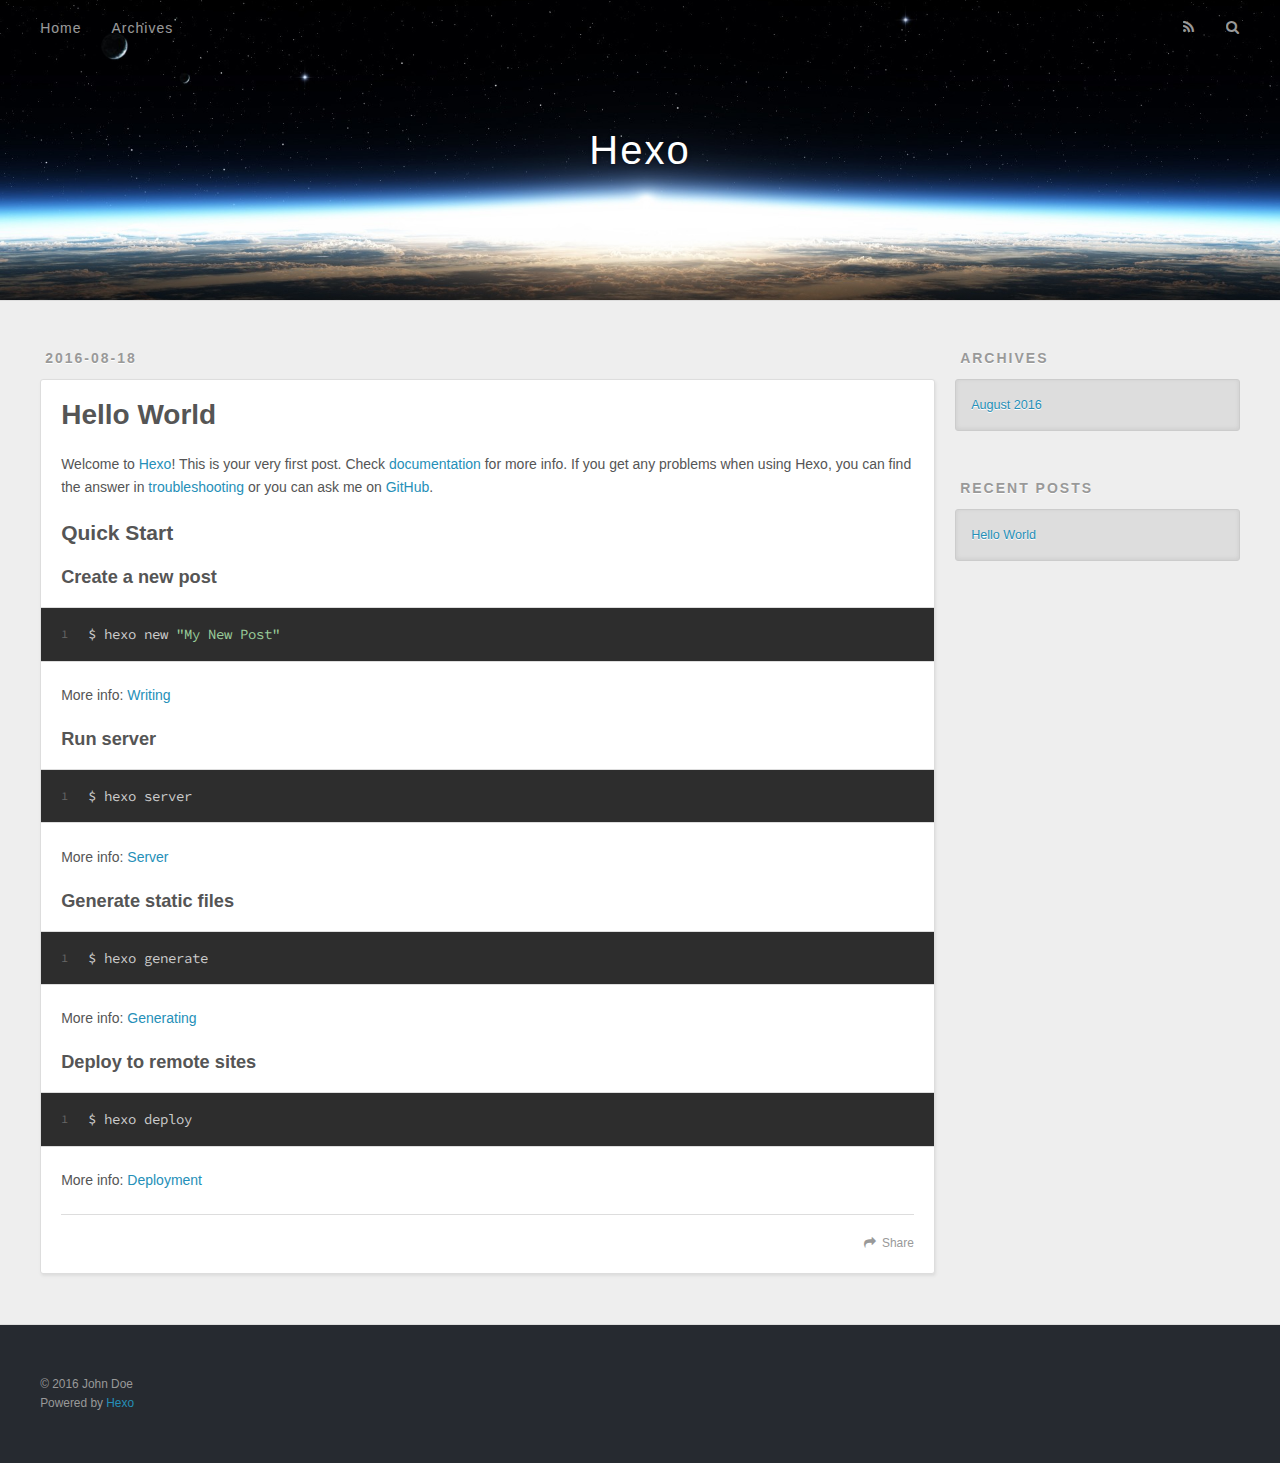
==== index.html @ 8046e8fe "Site updated: 2016-08-18 17:22:04" ====
<!DOCTYPE html>
<html>
<head>
  <meta charset="utf-8">
  
  <title>Hexo</title>
  <meta name="viewport" content="width=device-width, initial-scale=1, maximum-scale=1">
  <meta property="og:type" content="website">
<meta property="og:title" content="Hexo">
<meta property="og:url" content="http://yoursite.com/index.html">
<meta property="og:site_name" content="Hexo">
<meta name="twitter:card" content="summary">
<meta name="twitter:title" content="Hexo">
  
    <link rel="alternate" href="/atom.xml" title="Hexo" type="application/atom+xml">
  
  
    <link rel="icon" href="/favicon.png">
  
  
    <link href="//fonts.googleapis.com/css?family=Source+Code+Pro" rel="stylesheet" type="text/css">
  
  <link rel="stylesheet" href="/css/style.css">
  

</head>

<body>
  <div id="container">
    <div id="wrap">
      <header id="header">
  <div id="banner"></div>
  <div id="header-outer" class="outer">
    <div id="header-title" class="inner">
      <h1 id="logo-wrap">
        <a href="/" id="logo">Hexo</a>
      </h1>
      
    </div>
    <div id="header-inner" class="inner">
      <nav id="main-nav">
        <a id="main-nav-toggle" class="nav-icon"></a>
        
          <a class="main-nav-link" href="/">Home</a>
        
          <a class="main-nav-link" href="/archives">Archives</a>
        
      </nav>
      <nav id="sub-nav">
        
          <a id="nav-rss-link" class="nav-icon" href="/atom.xml" title="RSS Feed"></a>
        
        <a id="nav-search-btn" class="nav-icon" title="Search"></a>
      </nav>
      <div id="search-form-wrap">
        <form action="//google.com/search" method="get" accept-charset="UTF-8" class="search-form"><input type="search" name="q" results="0" class="search-form-input" placeholder="Search"><button type="submit" class="search-form-submit">&#xF002;</button><input type="hidden" name="sitesearch" value="http://yoursite.com"></form>
      </div>
    </div>
  </div>
</header>
      <div class="outer">
        <section id="main">
  
    <article id="post-hello-world" class="article article-type-post" itemscope itemprop="blogPost">
  <div class="article-meta">
    <a href="/2016/08/18/hello-world/" class="article-date">
  <time datetime="2016-08-18T08:56:55.000Z" itemprop="datePublished">2016-08-18</time>
</a>
    
  </div>
  <div class="article-inner">
    
    
      <header class="article-header">
        
  
    <h1 itemprop="name">
      <a class="article-title" href="/2016/08/18/hello-world/">Hello World</a>
    </h1>
  

      </header>
    
    <div class="article-entry" itemprop="articleBody">
      
        <p>Welcome to <a href="https://hexo.io/" target="_blank" rel="external">Hexo</a>! This is your very first post. Check <a href="https://hexo.io/docs/" target="_blank" rel="external">documentation</a> for more info. If you get any problems when using Hexo, you can find the answer in <a href="https://hexo.io/docs/troubleshooting.html" target="_blank" rel="external">troubleshooting</a> or you can ask me on <a href="https://github.com/hexojs/hexo/issues" target="_blank" rel="external">GitHub</a>.</p>
<h2 id="Quick-Start"><a href="#Quick-Start" class="headerlink" title="Quick Start"></a>Quick Start</h2><h3 id="Create-a-new-post"><a href="#Create-a-new-post" class="headerlink" title="Create a new post"></a>Create a new post</h3><figure class="highlight bash"><table><tr><td class="gutter"><pre><div class="line">1</div></pre></td><td class="code"><pre><div class="line">$ hexo new <span class="string">"My New Post"</span></div></pre></td></tr></table></figure>
<p>More info: <a href="https://hexo.io/docs/writing.html" target="_blank" rel="external">Writing</a></p>
<h3 id="Run-server"><a href="#Run-server" class="headerlink" title="Run server"></a>Run server</h3><figure class="highlight bash"><table><tr><td class="gutter"><pre><div class="line">1</div></pre></td><td class="code"><pre><div class="line">$ hexo server</div></pre></td></tr></table></figure>
<p>More info: <a href="https://hexo.io/docs/server.html" target="_blank" rel="external">Server</a></p>
<h3 id="Generate-static-files"><a href="#Generate-static-files" class="headerlink" title="Generate static files"></a>Generate static files</h3><figure class="highlight bash"><table><tr><td class="gutter"><pre><div class="line">1</div></pre></td><td class="code"><pre><div class="line">$ hexo generate</div></pre></td></tr></table></figure>
<p>More info: <a href="https://hexo.io/docs/generating.html" target="_blank" rel="external">Generating</a></p>
<h3 id="Deploy-to-remote-sites"><a href="#Deploy-to-remote-sites" class="headerlink" title="Deploy to remote sites"></a>Deploy to remote sites</h3><figure class="highlight bash"><table><tr><td class="gutter"><pre><div class="line">1</div></pre></td><td class="code"><pre><div class="line">$ hexo deploy</div></pre></td></tr></table></figure>
<p>More info: <a href="https://hexo.io/docs/deployment.html" target="_blank" rel="external">Deployment</a></p>

      
    </div>
    <footer class="article-footer">
      <a data-url="http://yoursite.com/2016/08/18/hello-world/" data-id="cis04bn5j0000hdsz0zot5kqg" class="article-share-link">Share</a>
      
      
    </footer>
  </div>
  
</article>


  

</section>
        
          <aside id="sidebar">
  
    

  
    

  
    
  
    
  <div class="widget-wrap">
    <h3 class="widget-title">Archives</h3>
    <div class="widget">
      <ul class="archive-list"><li class="archive-list-item"><a class="archive-list-link" href="/archives/2016/08/">August 2016</a></li></ul>
    </div>
  </div>


  
    
  <div class="widget-wrap">
    <h3 class="widget-title">Recent Posts</h3>
    <div class="widget">
      <ul>
        
          <li>
            <a href="/2016/08/18/hello-world/">Hello World</a>
          </li>
        
      </ul>
    </div>
  </div>

  
</aside>
        
      </div>
      <footer id="footer">
  
  <div class="outer">
    <div id="footer-info" class="inner">
      &copy; 2016 John Doe<br>
      Powered by <a href="http://hexo.io/" target="_blank">Hexo</a>
    </div>
  </div>
</footer>
    </div>
    <nav id="mobile-nav">
  
    <a href="/" class="mobile-nav-link">Home</a>
  
    <a href="/archives" class="mobile-nav-link">Archives</a>
  
</nav>
    

<script src="//ajax.googleapis.com/ajax/libs/jquery/2.0.3/jquery.min.js"></script>


  <link rel="stylesheet" href="/fancybox/jquery.fancybox.css">
  <script src="/fancybox/jquery.fancybox.pack.js"></script>


<script src="/js/script.js"></script>

  </div>
</body>
</html>
---- css/style.css ----
body {
  width: 100%;
}
body:before,
body:after {
  content: "";
  display: table;
}
body:after {
  clear: both;
}
html,
body,
div,
span,
applet,
object,
iframe,
h1,
h2,
h3,
h4,
h5,
h6,
p,
blockquote,
pre,
a,
abbr,
acronym,
address,
big,
cite,
code,
del,
dfn,
em,
img,
ins,
kbd,
q,
s,
samp,
small,
strike,
strong,
sub,
sup,
tt,
var,
dl,
dt,
dd,
ol,
ul,
li,
fieldset,
form,
label,
legend,
table,
caption,
tbody,
tfoot,
thead,
tr,
th,
td {
  margin: 0;
  padding: 0;
  border: 0;
  outline: 0;
  font-weight: inherit;
  font-style: inherit;
  font-family: inherit;
  font-size: 100%;
  vertical-align: baseline;
}
body {
  line-height: 1;
  color: #000;
  background: #fff;
}
ol,
ul {
  list-style: none;
}
table {
  border-collapse: separate;
  border-spacing: 0;
  vertical-align: middle;
}
caption,
th,
td {
  text-align: left;
  font-weight: normal;
  vertical-align: middle;
}
a img {
  border: none;
}
input,
button {
  margin: 0;
  padding: 0;
}
input::-moz-focus-inner,
button::-moz-focus-inner {
  border: 0;
  padding: 0;
}
@font-face {
  font-family: FontAwesome;
  font-style: normal;
  font-weight: normal;
  src: url("fonts/fontawesome-webfont.eot?v=#4.0.3");
  src: url("fonts/fontawesome-webfont.eot?#iefix&v=#4.0.3") format("embedded-opentype"), url("fonts/fontawesome-webfont.woff?v=#4.0.3") format("woff"), url("fonts/fontawesome-webfont.ttf?v=#4.0.3") format("truetype"), url("fonts/fontawesome-webfont.svg#fontawesomeregular?v=#4.0.3") format("svg");
}
html,
body,
#container {
  height: 100%;
}
body {
  background: #eee;
  font: 14px "Helvetica Neue", Helvetica, Arial, sans-serif;
  -webkit-text-size-adjust: 100%;
}
.outer {
  max-width: 1220px;
  margin: 0 auto;
  padding: 0 20px;
}
.outer:before,
.outer:after {
  content: "";
  display: table;
}
.outer:after {
  clear: both;
}
.inner {
  display: inline;
  float: left;
  width: 98.33333333333333%;
  margin: 0 0.833333333333333%;
}
.left,
.alignleft {
  float: left;
}
.right,
.alignright {
  float: right;
}
.clear {
  clear: both;
}
#container {
  position: relative;
}
.mobile-nav-on {
  overflow: hidden;
}
#wrap {
  height: 100%;
  width: 100%;
  position: absolute;
  top: 0;
  left: 0;
  -webkit-transition: 0.2s ease-out;
  -moz-transition: 0.2s ease-out;
  -ms-transition: 0.2s ease-out;
  transition: 0.2s ease-out;
  z-index: 1;
  background: #eee;
}
.mobile-nav-on #wrap {
  left: 280px;
}
@media screen and (min-width: 768px) {
  #main {
    display: inline;
    float: left;
    width: 73.33333333333333%;
    margin: 0 0.833333333333333%;
  }
}
.article-date,
.article-category-link,
.archive-year,
.widget-title {
  text-decoration: none;
  text-transform: uppercase;
  letter-spacing: 2px;
  color: #999;
  margin-bottom: 1em;
  margin-left: 5px;
  line-height: 1em;
  text-shadow: 0 1px #fff;
  font-weight: bold;
}
.article-inner,
.archive-article-inner {
  background: #fff;
  -webkit-box-shadow: 1px 2px 3px #ddd;
  box-shadow: 1px 2px 3px #ddd;
  border: 1px solid #ddd;
  border-radius: 3px;
}
.article-entry h1,
.widget h1 {
  font-size: 2em;
}
.article-entry h2,
.widget h2 {
  font-size: 1.5em;
}
.article-entry h3,
.widget h3 {
  font-size: 1.3em;
}
.article-entry h4,
.widget h4 {
  font-size: 1.2em;
}
.article-entry h5,
.widget h5 {
  font-size: 1em;
}
.article-entry h6,
.widget h6 {
  font-size: 1em;
  color: #999;
}
.article-entry hr,
.widget hr {
  border: 1px dashed #ddd;
}
.article-entry strong,
.widget strong {
  font-weight: bold;
}
.article-entry em,
.widget em,
.article-entry cite,
.widget cite {
  font-style: italic;
}
.article-entry sup,
.widget sup,
.article-entry sub,
.widget sub {
  font-size: 0.75em;
  line-height: 0;
  position: relative;
  vertical-align: baseline;
}
.article-entry sup,
.widget sup {
  top: -0.5em;
}
.article-entry sub,
.widget sub {
  bottom: -0.2em;
}
.article-entry small,
.widget small {
  font-size: 0.85em;
}
.article-entry acronym,
.widget acronym,
.article-entry abbr,
.widget abbr {
  border-bottom: 1px dotted;
}
.article-entry ul,
.widget ul,
.article-entry ol,
.widget ol,
.article-entry dl,
.widget dl {
  margin: 0 20px;
  line-height: 1.6em;
}
.article-entry ul ul,
.widget ul ul,
.article-entry ol ul,
.widget ol ul,
.article-entry ul ol,
.widget ul ol,
.article-entry ol ol,
.widget ol ol {
  margin-top: 0;
  margin-bottom: 0;
}
.article-entry ul,
.widget ul {
  list-style: disc;
}
.article-entry ol,
.widget ol {
  list-style: decimal;
}
.article-entry dt,
.widget dt {
  font-weight: bold;
}
#header {
  height: 300px;
  position: relative;
  border-bottom: 1px solid #ddd;
}
#header:before,
#header:after {
  content: "";
  position: absolute;
  left: 0;
  right: 0;
  height: 40px;
}
#header:before {
  top: 0;
  background: -webkit-linear-gradient(rgba(0,0,0,0.2), transparent);
  background: -moz-linear-gradient(rgba(0,0,0,0.2), transparent);
  background: -ms-linear-gradient(rgba(0,0,0,0.2), transparent);
  background: linear-gradient(rgba(0,0,0,0.2), transparent);
}
#header:after {
  bottom: 0;
  background: -webkit-linear-gradient(transparent, rgba(0,0,0,0.2));
  background: -moz-linear-gradient(transparent, rgba(0,0,0,0.2));
  background: -ms-linear-gradient(transparent, rgba(0,0,0,0.2));
  background: linear-gradient(transparent, rgba(0,0,0,0.2));
}
#header-outer {
  height: 100%;
  position: relative;
}
#header-inner {
  position: relative;
  overflow: hidden;
}
#banner {
  position: absolute;
  top: 0;
  left: 0;
  width: 100%;
  height: 100%;
  background: url("images/banner.jpg") center #000;
  -webkit-background-size: cover;
  -moz-background-size: cover;
  background-size: cover;
  z-index: -1;
}
#header-title {
  text-align: center;
  height: 40px;
  position: absolute;
  top: 50%;
  left: 0;
  margin-top: -20px;
}
#logo,
#subtitle {
  text-decoration: none;
  color: #fff;
  font-weight: 300;
  text-shadow: 0 1px 4px rgba(0,0,0,0.3);
}
#logo {
  font-size: 40px;
  line-height: 40px;
  letter-spacing: 2px;
}
#subtitle {
  font-size: 16px;
  line-height: 16px;
  letter-spacing: 1px;
}
#subtitle-wrap {
  margin-top: 16px;
}
#main-nav {
  float: left;
  margin-left: -15px;
}
.nav-icon,
.main-nav-link {
  float: left;
  color: #fff;
  opacity: 0.6;
  text-decoration: none;
  text-shadow: 0 1px rgba(0,0,0,0.2);
  -webkit-transition: opacity 0.2s;
  -moz-transition: opacity 0.2s;
  -ms-transition: opacity 0.2s;
  transition: opacity 0.2s;
  display: block;
  padding: 20px 15px;
}
.nav-icon:hover,
.main-nav-link:hover {
  opacity: 1;
}
.nav-icon {
  font-family: FontAwesome;
  text-align: center;
  font-size: 14px;
  width: 14px;
  height: 14px;
  padding: 20px 15px;
  position: relative;
  cursor: pointer;
}
.main-nav-link {
  font-weight: 300;
  letter-spacing: 1px;
}
@media screen and (max-width: 479px) {
  .main-nav-link {
    display: none;
  }
}
#main-nav-toggle {
  display: none;
}
#main-nav-toggle:before {
  content: "\f0c9";
}
@media screen and (max-width: 479px) {
  #main-nav-toggle {
    display: block;
  }
}
#sub-nav {
  float: right;
  margin-right: -15px;
}
#nav-rss-link:before {
  content: "\f09e";
}
#nav-search-btn:before {
  content: "\f002";
}
#search-form-wrap {
  position: absolute;
  top: 15px;
  width: 150px;
  height: 30px;
  right: -150px;
  opacity: 0;
  -webkit-transition: 0.2s ease-out;
  -moz-transition: 0.2s ease-out;
  -ms-transition: 0.2s ease-out;
  transition: 0.2s ease-out;
}
#search-form-wrap.on {
  opacity: 1;
  right: 0;
}
@media screen and (max-width: 479px) {
  #search-form-wrap {
    width: 100%;
    right: -100%;
  }
}
.search-form {
  position: absolute;
  top: 0;
  left: 0;
  right: 0;
  background: #fff;
  padding: 5px 15px;
  border-radius: 15px;
  -webkit-box-shadow: 0 0 10px rgba(0,0,0,0.3);
  box-shadow: 0 0 10px rgba(0,0,0,0.3);
}
.search-form-input {
  border: none;
  background: none;
  color: #555;
  width: 100%;
  font: 13px "Helvetica Neue", Helvetica, Arial, sans-serif;
  outline: none;
}
.search-form-input::-webkit-search-results-decoration,
.search-form-input::-webkit-search-cancel-button {
  -webkit-appearance: none;
}
.search-form-submit {
  position: absolute;
  top: 50%;
  right: 10px;
  margin-top: -7px;
  font: 13px FontAwesome;
  border: none;
  background: none;
  color: #bbb;
  cursor: pointer;
}
.search-form-submit:hover,
.search-form-submit:focus {
  color: #777;
}
.article {
  margin: 50px 0;
}
.article-inner {
  overflow: hidden;
}
.article-meta:before,
.article-meta:after {
  content: "";
  display: table;
}
.article-meta:after {
  clear: both;
}
.article-date {
  float: left;
}
.article-category {
  float: left;
  line-height: 1em;
  color: #ccc;
  text-shadow: 0 1px #fff;
  margin-left: 8px;
}
.article-category:before {
  content: "\2022";
}
.article-category-link {
  margin: 0 12px 1em;
}
.article-header {
  padding: 20px 20px 0;
}
.article-title {
  text-decoration: none;
  font-size: 2em;
  font-weight: bold;
  color: #555;
  line-height: 1.1em;
  -webkit-transition: color 0.2s;
  -moz-transition: color 0.2s;
  -ms-transition: color 0.2s;
  transition: color 0.2s;
}
a.article-title:hover {
  color: #258fb8;
}
.article-entry {
  color: #555;
  padding: 0 20px;
}
.article-entry:before,
.article-entry:after {
  content: "";
  display: table;
}
.article-entry:after {
  clear: both;
}
.article-entry p,
.article-entry table {
  line-height: 1.6em;
  margin: 1.6em 0;
}
.article-entry h1,
.article-entry h2,
.article-entry h3,
.article-entry h4,
.article-entry h5,
.article-entry h6 {
  font-weight: bold;
}
.article-entry h1,
.article-entry h2,
.article-entry h3,
.article-entry h4,
.article-entry h5,
.article-entry h6 {
  line-height: 1.1em;
  margin: 1.1em 0;
}
.article-entry a {
  color: #258fb8;
  text-decoration: none;
}
.article-entry a:hover {
  text-decoration: underline;
}
.article-entry ul,
.article-entry ol,
.article-entry dl {
  margin-top: 1.6em;
  margin-bottom: 1.6em;
}
.article-entry img,
.article-entry video {
  max-width: 100%;
  height: auto;
  display: block;
  margin: auto;
}
.article-entry iframe {
  border: none;
}
.article-entry table {
  width: 100%;
  border-collapse: collapse;
  border-spacing: 0;
}
.article-entry th {
  font-weight: bold;
  border-bottom: 3px solid #ddd;
  padding-bottom: 0.5em;
}
.article-entry td {
  border-bottom: 1px solid #ddd;
  padding: 10px 0;
}
.article-entry blockquote {
  font-family: Georgia, "Times New Roman", serif;
  font-size: 1.4em;
  margin: 1.6em 20px;
  text-align: center;
}
.article-entry blockquote footer {
  font-size: 14px;
  margin: 1.6em 0;
  font-family: "Helvetica Neue", Helvetica, Arial, sans-serif;
}
.article-entry blockquote footer cite:before {
  content: "—";
  padding: 0 0.5em;
}
.article-entry .pullquote {
  text-align: left;
  width: 45%;
  margin: 0;
}
.article-entry .pullquote.left {
  margin-left: 0.5em;
  margin-right: 1em;
}
.article-entry .pullquote.right {
  margin-right: 0.5em;
  margin-left: 1em;
}
.article-entry .caption {
  color: #999;
  display: block;
  font-size: 0.9em;
  margin-top: 0.5em;
  position: relative;
  text-align: center;
}
.article-entry .video-container {
  position: relative;
  padding-top: 56.25%;
  height: 0;
  overflow: hidden;
}
.article-entry .video-container iframe,
.article-entry .video-container object,
.article-entry .video-container embed {
  position: absolute;
  top: 0;
  left: 0;
  width: 100%;
  height: 100%;
  margin-top: 0;
}
.article-more-link a {
  display: inline-block;
  line-height: 1em;
  padding: 6px 15px;
  border-radius: 15px;
  background: #eee;
  color: #999;
  text-shadow: 0 1px #fff;
  text-decoration: none;
}
.article-more-link a:hover {
  background: #258fb8;
  color: #fff;
  text-decoration: none;
  text-shadow: 0 1px #1e7293;
}
.article-footer {
  font-size: 0.85em;
  line-height: 1.6em;
  border-top: 1px solid #ddd;
  padding-top: 1.6em;
  margin: 0 20px 20px;
}
.article-footer:before,
.article-footer:after {
  content: "";
  display: table;
}
.article-footer:after {
  clear: both;
}
.article-footer a {
  color: #999;
  text-decoration: none;
}
.article-footer a:hover {
  color: #555;
}
.article-tag-list-item {
  float: left;
  margin-right: 10px;
}
.article-tag-list-link:before {
  content: "#";
}
.article-comment-link {
  float: right;
}
.article-comment-link:before {
  content: "\f075";
  font-family: FontAwesome;
  padding-right: 8px;
}
.article-share-link {
  cursor: pointer;
  float: right;
  margin-left: 20px;
}
.article-share-link:before {
  content: "\f064";
  font-family: FontAwesome;
  padding-right: 6px;
}
#article-nav {
  position: relative;
}
#article-nav:before,
#article-nav:after {
  content: "";
  display: table;
}
#article-nav:after {
  clear: both;
}
@media screen and (min-width: 768px) {
  #article-nav {
    margin: 50px 0;
  }
  #article-nav:before {
    width: 8px;
    height: 8px;
    position: absolute;
    top: 50%;
    left: 50%;
    margin-top: -4px;
    margin-left: -4px;
    content: "";
    border-radius: 50%;
    background: #ddd;
    -webkit-box-shadow: 0 1px 2px #fff;
    box-shadow: 0 1px 2px #fff;
  }
}
.article-nav-link-wrap {
  text-decoration: none;
  text-shadow: 0 1px #fff;
  color: #999;
  -webkit-box-sizing: border-box;
  -moz-box-sizing: border-box;
  box-sizing: border-box;
  margin-top: 50px;
  text-align: center;
  display: block;
}
.article-nav-link-wrap:hover {
  color: #555;
}
@media screen and (min-width: 768px) {
  .article-nav-link-wrap {
    width: 50%;
    margin-top: 0;
  }
}
@media screen and (min-width: 768px) {
  #article-nav-newer {
    float: left;
    text-align: right;
    padding-right: 20px;
  }
}
@media screen and (min-width: 768px) {
  #article-nav-older {
    float: right;
    text-align: left;
    padding-left: 20px;
  }
}
.article-nav-caption {
  text-transform: uppercase;
  letter-spacing: 2px;
  color: #ddd;
  line-height: 1em;
  font-weight: bold;
}
#article-nav-newer .article-nav-caption {
  margin-right: -2px;
}
.article-nav-title {
  font-size: 0.85em;
  line-height: 1.6em;
  margin-top: 0.5em;
}
.article-share-box {
  position: absolute;
  display: none;
  background: #fff;
  -webkit-box-shadow: 1px 2px 10px rgba(0,0,0,0.2);
  box-shadow: 1px 2px 10px rgba(0,0,0,0.2);
  border-radius: 3px;
  margin-left: -145px;
  overflow: hidden;
  z-index: 1;
}
.article-share-box.on {
  display: block;
}
.article-share-input {
  width: 100%;
  background: none;
  -webkit-box-sizing: border-box;
  -moz-box-sizing: border-box;
  box-sizing: border-box;
  font: 14px "Helvetica Neue", Helvetica, Arial, sans-serif;
  padding: 0 15px;
  color: #555;
  outline: none;
  border: 1px solid #ddd;
  border-radius: 3px 3px 0 0;
  height: 36px;
  line-height: 36px;
}
.article-share-links {
  background: #eee;
}
.article-share-links:before,
.article-share-links:after {
  content: "";
  display: table;
}
.article-share-links:after {
  clear: both;
}
.article-share-twitter,
.article-share-facebook,
.article-share-pinterest,
.article-share-google {
  width: 50px;
  height: 36px;
  display: block;
  float: left;
  position: relative;
  color: #999;
  text-shadow: 0 1px #fff;
}
.article-share-twitter:before,
.article-share-facebook:before,
.article-share-pinterest:before,
.article-share-google:before {
  font-size: 20px;
  font-family: FontAwesome;
  width: 20px;
  height: 20px;
  position: absolute;
  top: 50%;
  left: 50%;
  margin-top: -10px;
  margin-left: -10px;
  text-align: center;
}
.article-share-twitter:hover,
.article-share-facebook:hover,
.article-share-pinterest:hover,
.article-share-google:hover {
  color: #fff;
}
.article-share-twitter:before {
  content: "\f099";
}
.article-share-twitter:hover {
  background: #00aced;
  text-shadow: 0 1px #008abe;
}
.article-share-facebook:before {
  content: "\f09a";
}
.article-share-facebook:hover {
  background: #3b5998;
  text-shadow: 0 1px #2f477a;
}
.article-share-pinterest:before {
  content: "\f0d2";
}
.article-share-pinterest:hover {
  background: #cb2027;
  text-shadow: 0 1px #a21a1f;
}
.article-share-google:before {
  content: "\f0d5";
}
.article-share-google:hover {
  background: #dd4b39;
  text-shadow: 0 1px #be3221;
}
.article-gallery {
  background: #000;
  position: relative;
}
.article-gallery-photos {
  position: relative;
  overflow: hidden;
}
.article-gallery-img {
  display: none;
  max-width: 100%;
}
.article-gallery-img:first-child {
  display: block;
}
.article-gallery-img.loaded {
  position: absolute;
  display: block;
}
.article-gallery-img img {
  display: block;
  max-width: 100%;
  margin: 0 auto;
}
#comments {
  background: #fff;
  -webkit-box-shadow: 1px 2px 3px #ddd;
  box-shadow: 1px 2px 3px #ddd;
  padding: 20px;
  border: 1px solid #ddd;
  border-radius: 3px;
  margin: 50px 0;
}
#comments a {
  color: #258fb8;
}
.archives-wrap {
  margin: 50px 0;
}
.archives:before,
.archives:after {
  content: "";
  display: table;
}
.archives:after {
  clear: both;
}
.archive-year-wrap {
  margin-bottom: 1em;
}
.archives {
  -webkit-column-gap: 10px;
  -moz-column-gap: 10px;
  column-gap: 10px;
}
@media screen and (min-width: 480px) and (max-width: 767px) {
  .archives {
    -webkit-column-count: 2;
    -moz-column-count: 2;
    column-count: 2;
  }
}
@media screen and (min-width: 768px) {
  .archives {
    -webkit-column-count: 3;
    -moz-column-count: 3;
    column-count: 3;
  }
}
.archive-article {
  -webkit-column-break-inside: avoid;
  page-break-inside: avoid;
  overflow: hidden;
  break-inside: avoid-column;
}
.archive-article-inner {
  padding: 10px;
  margin-bottom: 15px;
}
.archive-article-title {
  text-decoration: none;
  font-weight: bold;
  color: #555;
  -webkit-transition: color 0.2s;
  -moz-transition: color 0.2s;
  -ms-transition: color 0.2s;
  transition: color 0.2s;
  line-height: 1.6em;
}
.archive-article-title:hover {
  color: #258fb8;
}
.archive-article-footer {
  margin-top: 1em;
}
.archive-article-date {
  color: #999;
  text-decoration: none;
  font-size: 0.85em;
  line-height: 1em;
  margin-bottom: 0.5em;
  display: block;
}
#page-nav {
  margin: 50px auto;
  background: #fff;
  -webkit-box-shadow: 1px 2px 3px #ddd;
  box-shadow: 1px 2px 3px #ddd;
  border: 1px solid #ddd;
  border-radius: 3px;
  text-align: center;
  color: #999;
  overflow: hidden;
}
#page-nav:before,
#page-nav:after {
  content: "";
  display: table;
}
#page-nav:after {
  clear: both;
}
#page-nav a,
#page-nav span {
  padding: 10px 20px;
  line-height: 1;
  height: 2ex;
}
#page-nav a {
  color: #999;
  text-decoration: none;
}
#page-nav a:hover {
  background: #999;
  color: #fff;
}
#page-nav .prev {
  float: left;
}
#page-nav .next {
  float: right;
}
#page-nav .page-number {
  display: inline-block;
}
@media screen and (max-width: 479px) {
  #page-nav .page-number {
    display: none;
  }
}
#page-nav .current {
  color: #555;
  font-weight: bold;
}
#page-nav .space {
  color: #ddd;
}
#footer {
  background: #262a30;
  padding: 50px 0;
  border-top: 1px solid #ddd;
  color: #999;
}
#footer a {
  color: #258fb8;
  text-decoration: none;
}
#footer a:hover {
  text-decoration: underline;
}
#footer-info {
  line-height: 1.6em;
  font-size: 0.85em;
}
.article-entry pre,
.article-entry .highlight {
  background: #2d2d2d;
  margin: 0 -20px;
  padding: 15px 20px;
  border-style: solid;
  border-color: #ddd;
  border-width: 1px 0;
  overflow: auto;
  color: #ccc;
  line-height: 22.400000000000002px;
}
.article-entry .highlight .gutter pre,
.article-entry .gist .gist-file .gist-data .line-numbers {
  color: #666;
  font-size: 0.85em;
}
.article-entry pre,
.article-entry code {
  font-family: "Source Code Pro", Consolas, Monaco, Menlo, Consolas, monospace;
}
.article-entry code {
  background: #eee;
  text-shadow: 0 1px #fff;
  padding: 0 0.3em;
}
.article-entry pre code {
  background: none;
  text-shadow: none;
  padding: 0;
}
.article-entry .highlight pre {
  border: none;
  margin: 0;
  padding: 0;
}
.article-entry .highlight table {
  margin: 0;
  width: auto;
}
.article-entry .highlight td {
  border: none;
  padding: 0;
}
.article-entry .highlight figcaption {
  font-size: 0.85em;
  color: #999;
  line-height: 1em;
  margin-bottom: 1em;
}
.article-entry .highlight figcaption:before,
.article-entry .highlight figcaption:after {
  content: "";
  display: table;
}
.article-entry .highlight figcaption:after {
  clear: both;
}
.article-entry .highlight figcaption a {
  float: right;
}
.article-entry .highlight .gutter pre {
  text-align: right;
  padding-right: 20px;
}
.article-entry .highlight .line {
  height: 22.400000000000002px;
}
.article-entry .highlight .line.marked {
  background: #515151;
}
.article-entry .gist {
  margin: 0 -20px;
  border-style: solid;
  border-color: #ddd;
  border-width: 1px 0;
  background: #2d2d2d;
  padding: 15px 20px 15px 0;
}
.article-entry .gist .gist-file {
  border: none;
  font-family: "Source Code Pro", Consolas, Monaco, Menlo, Consolas, monospace;
  margin: 0;
}
.article-entry .gist .gist-file .gist-data {
  background: none;
  border: none;
}
.article-entry .gist .gist-file .gist-data .line-numbers {
  background: none;
  border: none;
  padding: 0 20px 0 0;
}
.article-entry .gist .gist-file .gist-data .line-data {
  padding: 0 !important;
}
.article-entry .gist .gist-file .highlight {
  margin: 0;
  padding: 0;
  border: none;
}
.article-entry .gist .gist-file .gist-meta {
  background: #2d2d2d;
  color: #999;
  font: 0.85em "Helvetica Neue", Helvetica, Arial, sans-serif;
  text-shadow: 0 0;
  padding: 0;
  margin-top: 1em;
  margin-left: 20px;
}
.article-entry .gist .gist-file .gist-meta a {
  color: #258fb8;
  font-weight: normal;
}
.article-entry .gist .gist-file .gist-meta a:hover {
  text-decoration: underline;
}
pre .comment,
pre .title {
  color: #999;
}
pre .variable,
pre .attribute,
pre .tag,
pre .regexp,
pre .ruby .constant,
pre .xml .tag .title,
pre .xml .pi,
pre .xml .doctype,
pre .html .doctype,
pre .css .id,
pre .css .class,
pre .css .pseudo {
  color: #f2777a;
}
pre .number,
pre .preprocessor,
pre .built_in,
pre .literal,
pre .params,
pre .constant {
  color: #f99157;
}
pre .class,
pre .ruby .class .title,
pre .css .rules .attribute {
  color: #9c9;
}
pre .string,
pre .value,
pre .inheritance,
pre .header,
pre .ruby .symbol,
pre .xml .cdata {
  color: #9c9;
}
pre .css .hexcolor {
  color: #6cc;
}
pre .function,
pre .python .decorator,
pre .python .title,
pre .ruby .function .title,
pre .ruby .title .keyword,
pre .perl .sub,
pre .javascript .title,
pre .coffeescript .title {
  color: #69c;
}
pre .keyword,
pre .javascript .function {
  color: #c9c;
}
@media screen and (max-width: 479px) {
  #mobile-nav {
    position: absolute;
    top: 0;
    left: 0;
    width: 280px;
    height: 100%;
    background: #191919;
    border-right: 1px solid #fff;
  }
}
@media screen and (max-width: 479px) {
  .mobile-nav-link {
    display: block;
    color: #999;
    text-decoration: none;
    padding: 15px 20px;
    font-weight: bold;
  }
  .mobile-nav-link:hover {
    color: #fff;
  }
}
@media screen and (min-width: 768px) {
  #sidebar {
    display: inline;
    float: left;
    width: 23.333333333333332%;
    margin: 0 0.833333333333333%;
  }
}
.widget-wrap {
  margin: 50px 0;
}
.widget {
  color: #777;
  text-shadow: 0 1px #fff;
  background: #ddd;
  -webkit-box-shadow: 0 -1px 4px #ccc inset;
  box-shadow: 0 -1px 4px #ccc inset;
  border: 1px solid #ccc;
  padding: 15px;
  border-radius: 3px;
}
.widget a {
  color: #258fb8;
  text-decoration: none;
}
.widget a:hover {
  text-decoration: underline;
}
.widget ul ul,
.widget ol ul,
.widget dl ul,
.widget ul ol,
.widget ol ol,
.widget dl ol,
.widget ul dl,
.widget ol dl,
.widget dl dl {
  margin-left: 15px;
  list-style: disc;
}
.widget {
  line-height: 1.6em;
  word-wrap: break-word;
  font-size: 0.9em;
}
.widget ul,
.widget ol {
  list-style: none;
  margin: 0;
}
.widget ul ul,
.widget ol ul,
.widget ul ol,
.widget ol ol {
  margin: 0 20px;
}
.widget ul ul,
.widget ol ul {
  list-style: disc;
}
.widget ul ol,
.widget ol ol {
  list-style: decimal;
}
.category-list-count,
.tag-list-count,
.archive-list-count {
  padding-left: 5px;
  color: #999;
  font-size: 0.85em;
}
.category-list-count:before,
.tag-list-count:before,
.archive-list-count:before {
  content: "(";
}
.category-list-count:after,
.tag-list-count:after,
.archive-list-count:after {
  content: ")";
}
.tagcloud a {
  margin-right: 5px;
  display: inline-block;
}
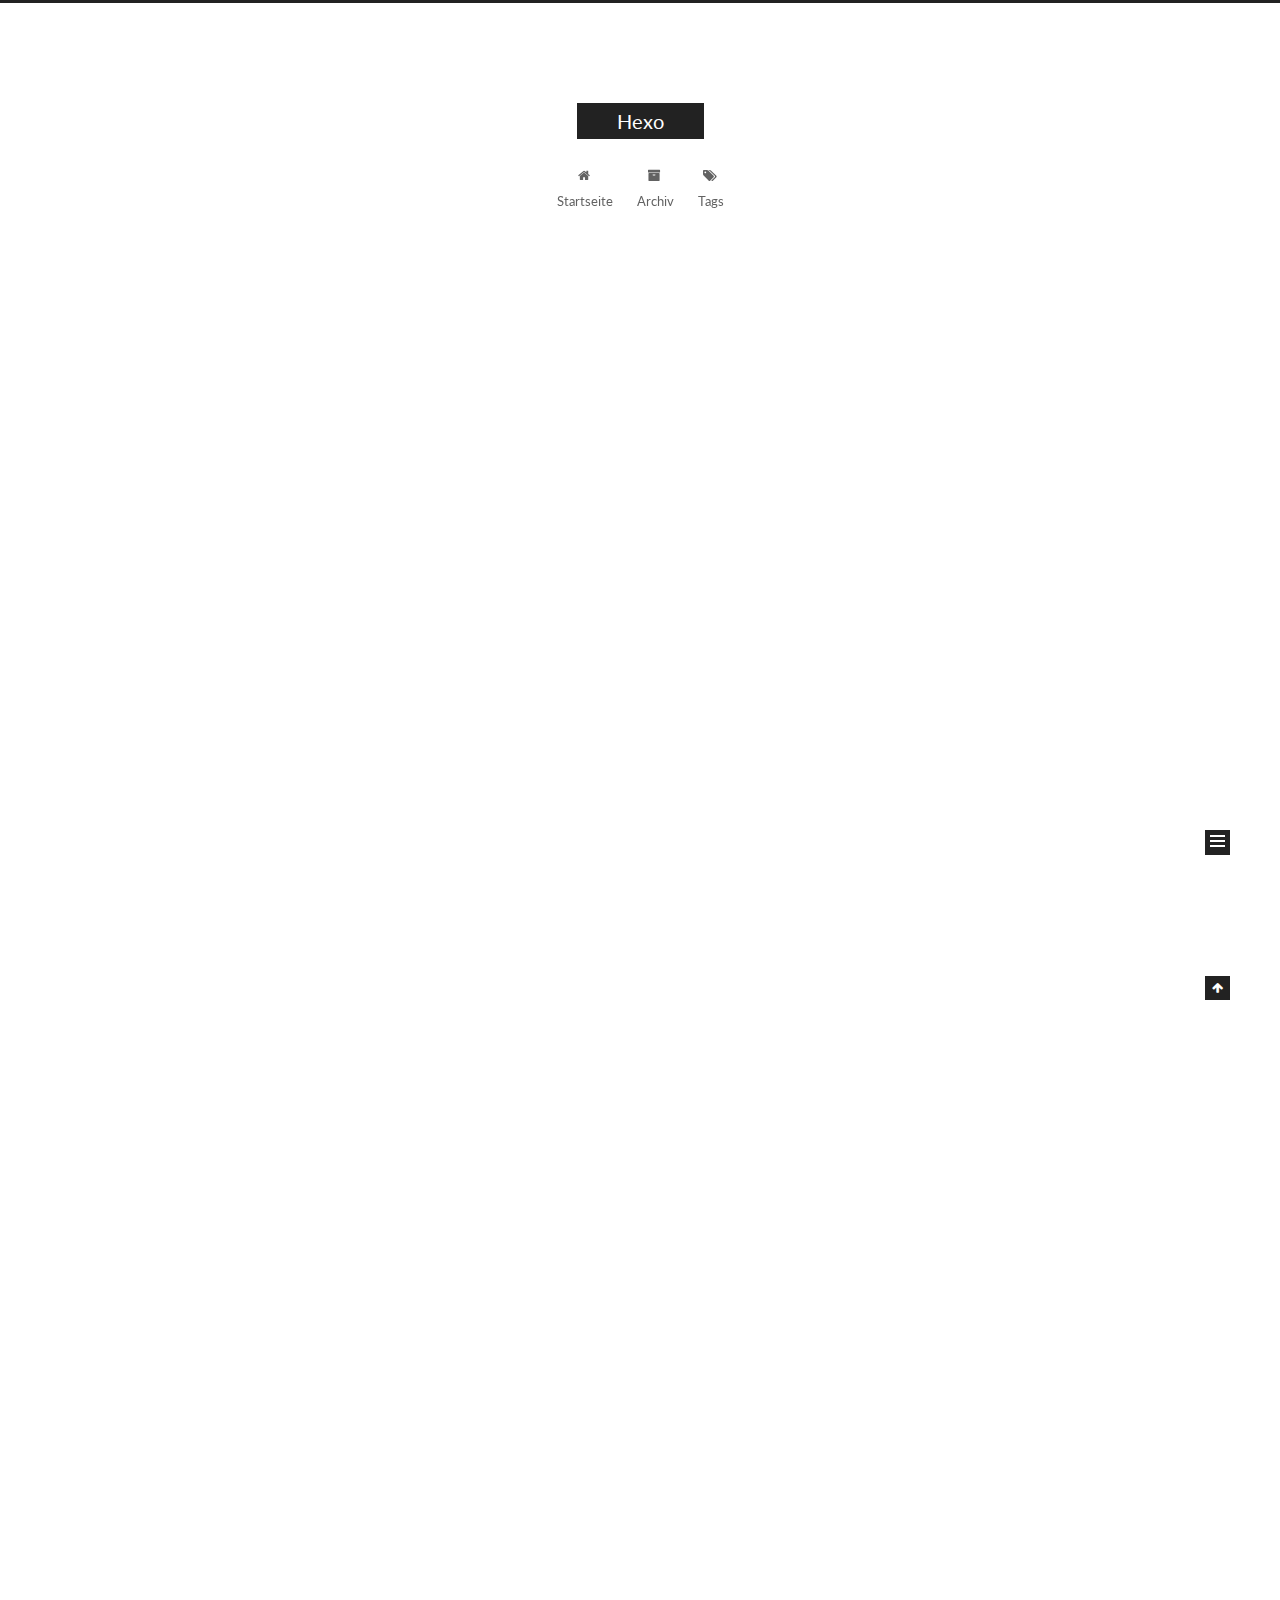
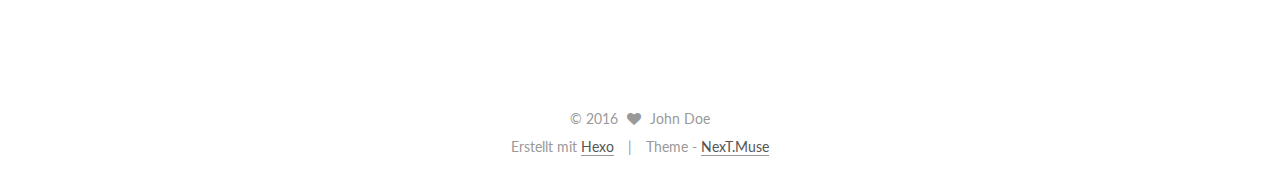
==== commit 827a0577: "Site updated: 2016-08-18 17:59:25" ====
--- a/index.html
+++ b/index.html
@@ -1,89 +1,398 @@
-<!DOCTYPE html>
-<html>
+<!doctype html>
+
+
+
+  
+
+
+<html class="theme-next muse use-motion">
 <head>
-  <meta charset="utf-8">
-  
-  <title>Hexo</title>
-  <meta name="viewport" content="width=device-width, initial-scale=1, maximum-scale=1">
-  <meta property="og:type" content="website">
+  <meta charset="UTF-8"/>
+<meta http-equiv="X-UA-Compatible" content="IE=edge,chrome=1" />
+<meta name="viewport" content="width=device-width, initial-scale=1, maximum-scale=1"/>
+
+
+
+<meta http-equiv="Cache-Control" content="no-transform" />
+<meta http-equiv="Cache-Control" content="no-siteapp" />
+
+
+
+
+
+
+
+
+
+
+
+
+  
+  
+  <link href="/vendors/fancybox/source/jquery.fancybox.css?v=2.1.5" rel="stylesheet" type="text/css" />
+
+
+
+
+  
+  
+  
+  
+
+  
+    
+    
+  
+
+  
+
+  
+
+  
+
+  
+
+  
+    
+    
+    <link href="//fonts.googleapis.com/css?family=Lato:300,300italic,400,400italic,700,700italic&subset=latin,latin-ext" rel="stylesheet" type="text/css">
+  
+
+
+
+
+
+
+<link href="/vendors/font-awesome/css/font-awesome.min.css?v=4.4.0" rel="stylesheet" type="text/css" />
+
+<link href="/css/main.css?v=5.0.1" rel="stylesheet" type="text/css" />
+
+
+  <meta name="keywords" content="Hexo, NexT" />
+
+
+
+
+
+
+
+
+  <link rel="shortcut icon" type="image/x-icon" href="/favicon.ico?v=5.0.1" />
+
+
+
+
+
+
+<meta property="og:type" content="website">
 <meta property="og:title" content="Hexo">
 <meta property="og:url" content="http://yoursite.com/index.html">
 <meta property="og:site_name" content="Hexo">
 <meta name="twitter:card" content="summary">
 <meta name="twitter:title" content="Hexo">
-  
-    <link rel="alternate" href="/atom.xml" title="Hexo" type="application/atom+xml">
-  
-  
-    <link rel="icon" href="/favicon.png">
-  
-  
-    <link href="//fonts.googleapis.com/css?family=Source+Code+Pro" rel="stylesheet" type="text/css">
-  
-  <link rel="stylesheet" href="/css/style.css">
-  
-
+
+
+
+<script type="text/javascript" id="hexo.configuration">
+  var NexT = window.NexT || {};
+  var CONFIG = {
+    scheme: 'Muse',
+    sidebar: {"position":"left","display":"post"},
+    fancybox: true,
+    motion: true,
+    duoshuo: {
+      userId: 0,
+      author: 'Author'
+    }
+  };
+</script>
+
+
+
+
+  <link rel="canonical" href="http://yoursite.com/"/>
+
+  <title> Hexo </title>
 </head>
 
-<body>
-  <div id="container">
-    <div id="wrap">
-      <header id="header">
-  <div id="banner"></div>
-  <div id="header-outer" class="outer">
-    <div id="header-title" class="inner">
-      <h1 id="logo-wrap">
-        <a href="/" id="logo">Hexo</a>
-      </h1>
-      
-    </div>
-    <div id="header-inner" class="inner">
-      <nav id="main-nav">
-        <a id="main-nav-toggle" class="nav-icon"></a>
-        
-          <a class="main-nav-link" href="/">Home</a>
-        
-          <a class="main-nav-link" href="/archives">Archives</a>
-        
-      </nav>
-      <nav id="sub-nav">
-        
-          <a id="nav-rss-link" class="nav-icon" href="/atom.xml" title="RSS Feed"></a>
-        
-        <a id="nav-search-btn" class="nav-icon" title="Search"></a>
-      </nav>
-      <div id="search-form-wrap">
-        <form action="//google.com/search" method="get" accept-charset="UTF-8" class="search-form"><input type="search" name="q" results="0" class="search-form-input" placeholder="Search"><button type="submit" class="search-form-submit">&#xF002;</button><input type="hidden" name="sitesearch" value="http://yoursite.com"></form>
-      </div>
-    </div>
+<body itemscope itemtype="http://schema.org/WebPage" lang="">
+
+  
+
+
+
+
+
+
+
+
+
+
+  
+  
+    
+  
+
+  <div class="container one-collumn sidebar-position-left 
+   page-home 
+ ">
+    <div class="headband"></div>
+
+    <header id="header" class="header" itemscope itemtype="http://schema.org/WPHeader">
+      <div class="header-inner"><div class="site-meta ">
+  
+
+  <div class="custom-logo-site-title">
+    <a href="/"  class="brand" rel="start">
+      <span class="logo-line-before"><i></i></span>
+      <span class="site-title">Hexo</span>
+      <span class="logo-line-after"><i></i></span>
+    </a>
   </div>
-</header>
-      <div class="outer">
-        <section id="main">
-  
-    <article id="post-hello-world" class="article article-type-post" itemscope itemprop="blogPost">
-  <div class="article-meta">
-    <a href="/2016/08/18/hello-world/" class="article-date">
-  <time datetime="2016-08-18T08:56:55.000Z" itemprop="datePublished">2016-08-18</time>
-</a>
-    
-  </div>
-  <div class="article-inner">
-    
-    
-      <header class="article-header">
-        
-  
-    <h1 itemprop="name">
-      <a class="article-title" href="/2016/08/18/hello-world/">Hello World</a>
-    </h1>
-  
-
+  <p class="site-subtitle"></p>
+</div>
+
+<div class="site-nav-toggle">
+  <button>
+    <span class="btn-bar"></span>
+    <span class="btn-bar"></span>
+    <span class="btn-bar"></span>
+  </button>
+</div>
+
+<nav class="site-nav">
+  
+
+  
+    <ul id="menu" class="menu">
+      
+        
+        <li class="menu-item menu-item-home">
+          <a href="/" rel="section">
+            
+              <i class="menu-item-icon fa fa-fw fa-home"></i> <br />
+            
+            Startseite
+          </a>
+        </li>
+      
+        
+        <li class="menu-item menu-item-archives">
+          <a href="/archives" rel="section">
+            
+              <i class="menu-item-icon fa fa-fw fa-archive"></i> <br />
+            
+            Archiv
+          </a>
+        </li>
+      
+        
+        <li class="menu-item menu-item-tags">
+          <a href="/tags" rel="section">
+            
+              <i class="menu-item-icon fa fa-fw fa-tags"></i> <br />
+            
+            Tags
+          </a>
+        </li>
+      
+
+      
+    </ul>
+  
+
+  
+</nav>
+
+ </div>
+    </header>
+
+    <main id="main" class="main">
+      <div class="main-inner">
+        <div class="content-wrap">
+          <div id="content" class="content">
+            
+  <section id="posts" class="posts-expand">
+    
+      
+
+  
+  
+
+  
+  
+  
+
+  <article class="post post-type-normal " itemscope itemtype="http://schema.org/Article">
+
+    
+      <header class="post-header">
+
+        
+        
+          <h1 class="post-title" itemprop="name headline">
+            
+            
+              
+                
+                <a class="post-title-link" href="/2016/08/18/name/" itemprop="url">
+                  name
+                </a>
+              
+            
+          </h1>
+        
+
+        <div class="post-meta">
+          <span class="post-time">
+            <span class="post-meta-item-icon">
+              <i class="fa fa-calendar-o"></i>
+            </span>
+            <span class="post-meta-item-text">Veröffentlicht am</span>
+            <time itemprop="dateCreated" datetime="2016-08-18T17:26:56+08:00" content="2016-08-18">
+              2016-08-18
+            </time>
+          </span>
+
+          
+            <span class="post-category" >
+              &nbsp; | &nbsp;
+              <span class="post-meta-item-icon">
+                <i class="fa fa-folder-o"></i>
+              </span>
+              <span class="post-meta-item-text">in</span>
+              
+                <span itemprop="about" itemscope itemtype="https://schema.org/Thing">
+                  <a href="/categories/日志/" itemprop="url" rel="index">
+                    <span itemprop="name">日志</span>
+                  </a>
+                </span>
+
+                
+                
+
+              
+            </span>
+          
+
+          
+            
+          
+
+          
+
+          
+          
+
+          
+        </div>
       </header>
     
-    <div class="article-entry" itemprop="articleBody">
-      
-        <p>Welcome to <a href="https://hexo.io/" target="_blank" rel="external">Hexo</a>! This is your very first post. Check <a href="https://hexo.io/docs/" target="_blank" rel="external">documentation</a> for more info. If you get any problems when using Hexo, you can find the answer in <a href="https://hexo.io/docs/troubleshooting.html" target="_blank" rel="external">troubleshooting</a> or you can ask me on <a href="https://github.com/hexojs/hexo/issues" target="_blank" rel="external">GitHub</a>.</p>
+
+
+    <div class="post-body" itemprop="articleBody">
+
+      
+      
+
+      
+        
+          
+            <p>Hello world，Test！！</p>
+
+          
+        
+      
+    </div>
+
+    <div>
+      
+    </div>
+
+    <div>
+      
+    </div>
+
+    <footer class="post-footer">
+      
+
+      
+
+      
+      
+        <div class="post-eof"></div>
+      
+    </footer>
+  </article>
+
+
+    
+      
+
+  
+  
+
+  
+  
+  
+
+  <article class="post post-type-normal " itemscope itemtype="http://schema.org/Article">
+
+    
+      <header class="post-header">
+
+        
+        
+          <h1 class="post-title" itemprop="name headline">
+            
+            
+              
+                
+                <a class="post-title-link" href="/2016/08/18/hello-world/" itemprop="url">
+                  Hello World
+                </a>
+              
+            
+          </h1>
+        
+
+        <div class="post-meta">
+          <span class="post-time">
+            <span class="post-meta-item-icon">
+              <i class="fa fa-calendar-o"></i>
+            </span>
+            <span class="post-meta-item-text">Veröffentlicht am</span>
+            <time itemprop="dateCreated" datetime="2016-08-18T16:56:55+08:00" content="2016-08-18">
+              2016-08-18
+            </time>
+          </span>
+
+          
+
+          
+            
+          
+
+          
+
+          
+          
+
+          
+        </div>
+      </header>
+    
+
+
+    <div class="post-body" itemprop="articleBody">
+
+      
+      
+
+      
+        
+          
+            <p>Welcome to <a href="https://hexo.io/" target="_blank" rel="external">Hexo</a>! This is your very first post. Check <a href="https://hexo.io/docs/" target="_blank" rel="external">documentation</a> for more info. If you get any problems when using Hexo, you can find the answer in <a href="https://hexo.io/docs/troubleshooting.html" target="_blank" rel="external">troubleshooting</a> or you can ask me on <a href="https://github.com/hexojs/hexo/issues" target="_blank" rel="external">GitHub</a>.</p>
 <h2 id="Quick-Start"><a href="#Quick-Start" class="headerlink" title="Quick Start"></a>Quick Start</h2><h3 id="Create-a-new-post"><a href="#Create-a-new-post" class="headerlink" title="Create a new post"></a>Create a new post</h3><figure class="highlight bash"><table><tr><td class="gutter"><pre><div class="line">1</div></pre></td><td class="code"><pre><div class="line">$ hexo new <span class="string">"My New Post"</span></div></pre></td></tr></table></figure>
 <p>More info: <a href="https://hexo.io/docs/writing.html" target="_blank" rel="external">Writing</a></p>
 <h3 id="Run-server"><a href="#Run-server" class="headerlink" title="Run server"></a>Run server</h3><figure class="highlight bash"><table><tr><td class="gutter"><pre><div class="line">1</div></pre></td><td class="code"><pre><div class="line">$ hexo server</div></pre></td></tr></table></figure>
@@ -93,88 +402,234 @@
 <h3 id="Deploy-to-remote-sites"><a href="#Deploy-to-remote-sites" class="headerlink" title="Deploy to remote sites"></a>Deploy to remote sites</h3><figure class="highlight bash"><table><tr><td class="gutter"><pre><div class="line">1</div></pre></td><td class="code"><pre><div class="line">$ hexo deploy</div></pre></td></tr></table></figure>
 <p>More info: <a href="https://hexo.io/docs/deployment.html" target="_blank" rel="external">Deployment</a></p>
 
-      
-    </div>
-    <footer class="article-footer">
-      <a data-url="http://yoursite.com/2016/08/18/hello-world/" data-id="cis04bn5j0000hdsz0zot5kqg" class="article-share-link">Share</a>
-      
+          
+        
+      
+    </div>
+
+    <div>
+      
+    </div>
+
+    <div>
+      
+    </div>
+
+    <footer class="post-footer">
+      
+
+      
+
+      
+      
+        <div class="post-eof"></div>
       
     </footer>
+  </article>
+
+
+    
+  </section>
+
+  
+
+
+          </div>
+          
+
+
+          
+
+        </div>
+        
+          
+  
+  <div class="sidebar-toggle">
+    <div class="sidebar-toggle-line-wrap">
+      <span class="sidebar-toggle-line sidebar-toggle-line-first"></span>
+      <span class="sidebar-toggle-line sidebar-toggle-line-middle"></span>
+      <span class="sidebar-toggle-line sidebar-toggle-line-last"></span>
+    </div>
   </div>
-  
-</article>
-
-
-  
-
-</section>
-        
-          <aside id="sidebar">
-  
-    
-
-  
-    
-
-  
-    
-  
-    
-  <div class="widget-wrap">
-    <h3 class="widget-title">Archives</h3>
-    <div class="widget">
-      <ul class="archive-list"><li class="archive-list-item"><a class="archive-list-link" href="/archives/2016/08/">August 2016</a></li></ul>
+
+  <aside id="sidebar" class="sidebar">
+    <div class="sidebar-inner">
+
+      
+
+      
+
+      <section class="site-overview sidebar-panel  sidebar-panel-active ">
+        <div class="site-author motion-element" itemprop="author" itemscope itemtype="http://schema.org/Person">
+          <img class="site-author-image" itemprop="image"
+               src="/images/avatar.gif"
+               alt="John Doe" />
+          <p class="site-author-name" itemprop="name">John Doe</p>
+          <p class="site-description motion-element" itemprop="description"></p>
+        </div>
+        <nav class="site-state motion-element">
+          <div class="site-state-item site-state-posts">
+            <a href="/archives">
+              <span class="site-state-item-count">2</span>
+              <span class="site-state-item-name">Artikel</span>
+            </a>
+          </div>
+
+          
+            <div class="site-state-item site-state-categories">
+              
+                <span class="site-state-item-count">1</span>
+                <span class="site-state-item-name">Kategorien</span>
+              
+            </div>
+          
+
+          
+            <div class="site-state-item site-state-tags">
+              <a href="/tags">
+                <span class="site-state-item-count">2</span>
+                <span class="site-state-item-name">Tags</span>
+              </a>
+            </div>
+          
+
+        </nav>
+
+        
+
+        <div class="links-of-author motion-element">
+          
+        </div>
+
+        
+        
+
+        
+        
+
+      </section>
+
+      
+
+    </div>
+  </aside>
+
+
+        
+      </div>
+    </main>
+
+    <footer id="footer" class="footer">
+      <div class="footer-inner">
+        <div class="copyright" >
+  
+  &copy; 
+  <span itemprop="copyrightYear">2016</span>
+  <span class="with-love">
+    <i class="fa fa-heart"></i>
+  </span>
+  <span class="author" itemprop="copyrightHolder">John Doe</span>
+</div>
+
+<div class="powered-by">
+  Erstellt mit  <a class="theme-link" href="https://hexo.io">Hexo</a>
+</div>
+
+<div class="theme-info">
+  Theme -
+  <a class="theme-link" href="https://github.com/iissnan/hexo-theme-next">
+    NexT.Muse
+  </a>
+</div>
+
+        
+
+        
+      </div>
+    </footer>
+
+    <div class="back-to-top">
+      <i class="fa fa-arrow-up"></i>
     </div>
   </div>
 
-
-  
-    
-  <div class="widget-wrap">
-    <h3 class="widget-title">Recent Posts</h3>
-    <div class="widget">
-      <ul>
-        
-          <li>
-            <a href="/2016/08/18/hello-world/">Hello World</a>
-          </li>
-        
-      </ul>
-    </div>
-  </div>
-
-  
-</aside>
-        
-      </div>
-      <footer id="footer">
-  
-  <div class="outer">
-    <div id="footer-info" class="inner">
-      &copy; 2016 John Doe<br>
-      Powered by <a href="http://hexo.io/" target="_blank">Hexo</a>
-    </div>
-  </div>
-</footer>
-    </div>
-    <nav id="mobile-nav">
-  
-    <a href="/" class="mobile-nav-link">Home</a>
-  
-    <a href="/archives" class="mobile-nav-link">Archives</a>
-  
-</nav>
-    
-
-<script src="//ajax.googleapis.com/ajax/libs/jquery/2.0.3/jquery.min.js"></script>
-
-
-  <link rel="stylesheet" href="/fancybox/jquery.fancybox.css">
-  <script src="/fancybox/jquery.fancybox.pack.js"></script>
-
-
-<script src="/js/script.js"></script>
-
-  </div>
+  
+
+<script type="text/javascript">
+  if (Object.prototype.toString.call(window.Promise) !== '[object Function]') {
+    window.Promise = null;
+  }
+</script>
+
+
+
+
+
+
+
+
+
+  
+
+
+
+  
+  <script type="text/javascript" src="/vendors/jquery/index.js?v=2.1.3"></script>
+
+  
+  <script type="text/javascript" src="/vendors/fastclick/lib/fastclick.min.js?v=1.0.6"></script>
+
+  
+  <script type="text/javascript" src="/vendors/jquery_lazyload/jquery.lazyload.js?v=1.9.7"></script>
+
+  
+  <script type="text/javascript" src="/vendors/velocity/velocity.min.js?v=1.2.1"></script>
+
+  
+  <script type="text/javascript" src="/vendors/velocity/velocity.ui.min.js?v=1.2.1"></script>
+
+  
+  <script type="text/javascript" src="/vendors/fancybox/source/jquery.fancybox.pack.js?v=2.1.5"></script>
+
+
+  
+
+
+  <script type="text/javascript" src="/js/src/utils.js?v=5.0.1"></script>
+
+  <script type="text/javascript" src="/js/src/motion.js?v=5.0.1"></script>
+
+
+
+  
+  
+
+  
+
+  
+
+
+  <script type="text/javascript" src="/js/src/bootstrap.js?v=5.0.1"></script>
+
+
+
+  
+
+
+
+  
+
+
+
+
+  
+  
+
+  
+
+  
+
+  
+
 </body>
-</html>+</html>
--- a/css/main.css
+++ b/css/main.css
@@ -0,0 +1,2182 @@
+/* normalize.css v3.0.2 | MIT License | git.io/normalize */
+html {
+  font-family: sans-serif; /* 1 */
+  -ms-text-size-adjust: 100%; /* 2 */
+  -webkit-text-size-adjust: 100%; /* 2 */
+}
+body {
+  margin: 0;
+}
+article,
+aside,
+details,
+figcaption,
+figure,
+footer,
+header,
+hgroup,
+main,
+menu,
+nav,
+section,
+summary {
+  display: block;
+}
+audio,
+canvas,
+progress,
+video {
+  display: inline-block; /* 1 */
+  vertical-align: baseline; /* 2 */
+}
+audio:not([controls]) {
+  display: none;
+  height: 0;
+}
+[hidden],
+template {
+  display: none;
+}
+a {
+  background-color: transparent;
+}
+a:active,
+a:hover {
+  outline: 0;
+}
+abbr[title] {
+  border-bottom: 1px dotted;
+}
+b,
+strong {
+  font-weight: bold;
+}
+dfn {
+  font-style: italic;
+}
+h1 {
+  font-size: 2em;
+  margin: 0.67em 0;
+}
+mark {
+  background: #ff0;
+  color: #000;
+}
+small {
+  font-size: 80%;
+}
+sub,
+sup {
+  font-size: 75%;
+  line-height: 0;
+  position: relative;
+  vertical-align: baseline;
+}
+sup {
+  top: -0.5em;
+}
+sub {
+  bottom: -0.25em;
+}
+img {
+  border: 0;
+}
+svg:not(:root) {
+  overflow: hidden;
+}
+figure {
+  margin: 1em 40px;
+}
+hr {
+  -moz-box-sizing: content-box;
+  box-sizing: content-box;
+  height: 0;
+}
+pre {
+  overflow: auto;
+}
+code,
+kbd,
+pre,
+samp {
+  font-family: monospace, monospace;
+  font-size: 1em;
+}
+button,
+input,
+optgroup,
+select,
+textarea {
+  color: inherit; /* 1 */
+  font: inherit; /* 2 */
+  margin: 0; /* 3 */
+}
+button {
+  overflow: visible;
+}
+button,
+select {
+  text-transform: none;
+}
+button,
+html input[type="button"],
+input[type="reset"],
+input[type="submit"] {
+  -webkit-appearance: button; /* 2 */
+  cursor: pointer; /* 3 */
+}
+button[disabled],
+html input[disabled] {
+  cursor: default;
+}
+button::-moz-focus-inner,
+input::-moz-focus-inner {
+  border: 0;
+  padding: 0;
+}
+input {
+  line-height: normal;
+}
+input[type="checkbox"],
+input[type="radio"] {
+  box-sizing: border-box; /* 1 */
+  padding: 0; /* 2 */
+}
+input[type="number"]::-webkit-inner-spin-button,
+input[type="number"]::-webkit-outer-spin-button {
+  height: auto;
+}
+input[type="search"] {
+  -webkit-appearance: textfield; /* 1 */
+  -moz-box-sizing: content-box;
+  -webkit-box-sizing: content-box; /* 2 */
+  box-sizing: content-box;
+}
+input[type="search"]::-webkit-search-cancel-button,
+input[type="search"]::-webkit-search-decoration {
+  -webkit-appearance: none;
+}
+fieldset {
+  border: 1px solid #c0c0c0;
+  margin: 0 2px;
+  padding: 0.35em 0.625em 0.75em;
+}
+legend {
+  border: 0; /* 1 */
+  padding: 0; /* 2 */
+}
+textarea {
+  overflow: auto;
+}
+optgroup {
+  font-weight: bold;
+}
+table {
+  border-collapse: collapse;
+  border-spacing: 0;
+}
+td,
+th {
+  padding: 0;
+}
+::selection {
+  background: #262a30;
+  color: #fff;
+}
+body {
+  position: relative;
+  font-family: 'Lato', "PingFang SC", "Microsoft YaHei", sans-serif;
+  font-size: 14px;
+  line-height: 2;
+  color: #555;
+  background: #fff;
+}
+@media (max-width: 767px) {
+  body {
+    padding-right: 0 !important;
+  }
+}
+@media (min-width: 768px) and (max-width: 991px) {
+  body {
+    padding-right: 0 !important;
+  }
+}
+@media (min-width: 1600px) {
+  body {
+    font-size: 16px;
+  }
+}
+h1,
+h2,
+h3,
+h4,
+h5,
+h6 {
+  margin: 0;
+  padding: 0;
+  font-weight: bold;
+  line-height: 1.5;
+  font-family: 'Lato', "PingFang SC", "Microsoft YaHei", sans-serif;
+}
+h2,
+h3,
+h4,
+h5,
+h6 {
+  margin: 20px 0 15px;
+}
+h1 {
+  font-size: 22px;
+}
+@media (max-width: 767px) {
+  h1 {
+    font-size: 18px;
+  }
+}
+h2 {
+  font-size: 20px;
+}
+@media (max-width: 767px) {
+  h2 {
+    font-size: 16px;
+  }
+}
+h3 {
+  font-size: 18px;
+}
+@media (max-width: 767px) {
+  h3 {
+    font-size: 14px;
+  }
+}
+h4 {
+  font-size: 16px;
+}
+@media (max-width: 767px) {
+  h4 {
+    font-size: 12px;
+  }
+}
+h5 {
+  font-size: 14px;
+}
+@media (max-width: 767px) {
+  h5 {
+    font-size: 10px;
+  }
+}
+h6 {
+  font-size: 12px;
+}
+@media (max-width: 767px) {
+  h6 {
+    font-size: 8px;
+  }
+}
+p {
+  margin: 0 0 25px 0;
+}
+a {
+  color: #555;
+  text-decoration: none;
+  border-bottom: 1px solid #999;
+  word-wrap: break-word;
+}
+a:hover {
+  color: #222;
+  border-bottom-color: #222;
+}
+ul {
+  list-style: none;
+}
+blockquote {
+  margin: 0;
+  padding: 0;
+}
+img {
+  display: block;
+  margin: auto;
+  max-width: 100%;
+  height: auto;
+}
+hr {
+  margin: 40px 0;
+  height: 3px;
+  border: none;
+  background-color: #ddd;
+  background-image: repeating-linear-gradient(-45deg, #fff, #fff 4px, transparent 4px, transparent 8px);
+}
+blockquote {
+  padding: 0 15px;
+  color: #666;
+  border-left: 4px solid #ddd;
+}
+blockquote cite::before {
+  content: "-";
+  padding: 0 5px;
+}
+dt {
+  font-weight: 700;
+}
+dd {
+  margin: 0;
+  padding: 0;
+}
+.text-left {
+  text-align: left;
+}
+.text-center {
+  text-align: center;
+}
+.text-right {
+  text-align: right;
+}
+.text-justify {
+  text-align: justify;
+}
+.text-nowrap {
+  white-space: nowrap;
+}
+.text-lowercase {
+  text-transform: lowercase;
+}
+.text-uppercase {
+  text-transform: uppercase;
+}
+.text-capitalize {
+  text-transform: capitalize;
+}
+.center-block {
+  display: block;
+  margin-left: auto;
+  margin-right: auto;
+}
+.clearfix:before,
+.clearfix:after {
+  content: " ";
+  display: table;
+}
+.clearfix:after {
+  clear: both;
+}
+.pullquote {
+  width: 45%;
+}
+.pullquote.left {
+  float: left;
+  margin-left: 5px;
+  margin-right: 10px;
+}
+.pullquote.right {
+  float: right;
+  margin-left: 10px;
+  margin-right: 5px;
+}
+.affix.affix.affix {
+  position: fixed;
+}
+.translation {
+  margin-top: -20px;
+  font-size: 14px;
+  color: #999;
+}
+.scrollbar-measure {
+  width: 100px;
+  height: 100px;
+  overflow: scroll;
+  position: absolute;
+  top: -9999px;
+}
+.use-motion .motion-element {
+  opacity: 0;
+}
+#local-search-input {
+  padding: 3px;
+  border: none;
+  text-indent: 14px;
+  border-radius: 0;
+  width: 140px;
+  outline: none;
+  border-bottom: 1px solid #999;
+  background: inherit;
+  opacity: 0.5;
+}
+#local-search-input:focus {
+  opacity: 1;
+}
+.search-icon {
+  position: absolute;
+  top: 9px;
+}
+table {
+  margin: 20px 0;
+  width: 100%;
+  border-collapse: collapse;
+  border-spacing: 0;
+  border: 1px solid #ddd;
+  font-size: 14px;
+  table-layout: fixed;
+  word-wrap: break-all;
+}
+table>tbody>tr:nth-of-type(odd) {
+  background-color: #f9f9f9;
+}
+table>tbody>tr:hover {
+  background-color: #f5f5f5;
+}
+caption,
+th,
+td {
+  padding: 8px;
+  text-align: left;
+  vertical-align: middle;
+  font-weight: normal;
+}
+th,
+td {
+  border-bottom: 3px solid #ddd;
+  border-right: 1px solid #eee;
+}
+th {
+  padding-bottom: 10px;
+  font-weight: 700;
+}
+td {
+  border-bottom-width: 1px;
+}
+html,
+body {
+  height: 100%;
+}
+.container {
+  position: relative;
+  min-height: 100%;
+}
+.header-inner {
+  margin: 0 auto;
+  padding: 100px 0 70px;
+  width: 700px;
+}
+@media (min-width: 1600px) {
+  .container .header-inner {
+    width: 900px;
+  }
+}
+.main {
+  padding-bottom: 150px;
+}
+.main-inner {
+  margin: 0 auto;
+  width: 700px;
+}
+@media (min-width: 1600px) {
+  .container .main-inner {
+    width: 900px;
+  }
+}
+.footer {
+  position: absolute;
+  left: 0;
+  bottom: 0;
+  width: 100%;
+  min-height: 50px;
+}
+.footer-inner {
+  box-sizing: border-box;
+  margin: 20px auto;
+  width: 700px;
+}
+@media (min-width: 1600px) {
+  .container .footer-inner {
+    width: 900px;
+  }
+}
+pre,
+.highlight {
+  overflow: auto;
+  margin: 20px 0;
+  padding: 15px;
+  font-size: 13px;
+  color: #4d4d4c;
+  background: #f7f7f7;
+  line-height: 1.6;
+}
+pre,
+code {
+  font-family: consolas, Menlo, "PingFang SC", "Microsoft YaHei", monospace;
+}
+code {
+  padding: 2px 4px;
+  word-break: break-all;
+  color: #555;
+  background: #eee;
+  border-radius: 4px;
+  font-size: 13px;
+}
+pre code {
+  padding: 0;
+  color: #4d4d4c;
+  background: none;
+  text-shadow: none;
+}
+.highlight pre {
+  border: none;
+  margin: 0;
+  padding: 1px;
+}
+.highlight table {
+  margin: 0;
+  width: auto;
+  border: none;
+}
+.highlight td {
+  border: none;
+  padding: 0;
+}
+.highlight figcaption {
+  font-size: 1em;
+  color: #4d4d4c;
+  line-height: 1em;
+  margin-bottom: 1em;
+}
+.highlight figcaption:before,
+.highlight figcaption:after {
+  content: " ";
+  display: table;
+}
+.highlight figcaption:after {
+  clear: both;
+}
+.highlight figcaption a {
+  float: right;
+  color: #4d4d4c;
+}
+.highlight figcaption a:hover {
+  border-bottom-color: #4d4d4c;
+}
+.highlight .gutter pre {
+  color: #666;
+  text-align: right;
+  padding-right: 20px;
+}
+.highlight .line {
+  height: 20px;
+}
+.gist table {
+  width: auto;
+}
+.gist table td {
+  border: none;
+}
+pre .comment {
+  color: #8e908c;
+}
+pre .variable,
+pre .attribute,
+pre .tag,
+pre .regexp,
+pre .ruby .constant,
+pre .xml .tag .title,
+pre .xml .pi,
+pre .xml .doctype,
+pre .html .doctype,
+pre .css .id,
+pre .css .class,
+pre .css .pseudo {
+  color: #c82829;
+}
+pre .number,
+pre .preprocessor,
+pre .built_in,
+pre .literal,
+pre .params,
+pre .constant,
+pre .command {
+  color: #f5871f;
+}
+pre .ruby .class .title,
+pre .css .rules .attribute,
+pre .string,
+pre .value,
+pre .inheritance,
+pre .header,
+pre .ruby .symbol,
+pre .xml .cdata,
+pre .special,
+pre .number,
+pre .formula {
+  color: #718c00;
+}
+pre .title,
+pre .css .hexcolor {
+  color: #3e999f;
+}
+pre .function,
+pre .python .decorator,
+pre .python .title,
+pre .ruby .function .title,
+pre .ruby .title .keyword,
+pre .perl .sub,
+pre .javascript .title,
+pre .coffeescript .title {
+  color: #4271ae;
+}
+pre .keyword,
+pre .javascript .function {
+  color: #8959a8;
+}
+.full-image.full-image.full-image {
+  border: none;
+  max-width: 100%;
+  width: auto;
+  margin: 20px auto;
+}
+@media (min-width: 992px) {
+  .full-image.full-image.full-image {
+    max-width: none;
+    width: 126%;
+    margin: 0 -13%;
+  }
+}
+.blockquote-center,
+.page-home .post-type-quote blockquote,
+.page-post-detail .post-type-quote blockquote {
+  position: relative;
+  margin: 40px 0;
+  padding: 0;
+  border-left: none;
+  text-align: center;
+}
+.blockquote-center::before,
+.page-home .post-type-quote blockquote::before,
+.page-post-detail .post-type-quote blockquote::before,
+.blockquote-center::after,
+.page-home .post-type-quote blockquote::after,
+.page-post-detail .post-type-quote blockquote::after {
+  position: absolute;
+  content: ' ';
+  display: block;
+  width: 100%;
+  height: 24px;
+  opacity: 0.2;
+  background-repeat: no-repeat;
+  background-position: 0 -6px;
+  background-size: 22px 22px;
+}
+.blockquote-center::before,
+.page-home .post-type-quote blockquote::before,
+.page-post-detail .post-type-quote blockquote::before {
+  top: -20px;
+  background-image: url("../images/quote-l.svg");
+  border-top: 1px solid #ccc;
+}
+.blockquote-center::after,
+.page-home .post-type-quote blockquote::after,
+.page-post-detail .post-type-quote blockquote::after {
+  bottom: -20px;
+  background-image: url("../images/quote-r.svg");
+  border-bottom: 1px solid #ccc;
+  background-position: 100% 8px;
+}
+.blockquote-center p,
+.page-home .post-type-quote blockquote p,
+.page-post-detail .post-type-quote blockquote p,
+.blockquote-center div,
+.page-home .post-type-quote blockquote div,
+.page-post-detail .post-type-quote blockquote div {
+  text-align: center;
+}
+.post .post-body .group-picture img {
+  box-sizing: border-box;
+  padding: 0 3px;
+  border: none;
+}
+.post .group-picture-row {
+  overflow: hidden;
+  margin-top: 6px;
+}
+.post .group-picture-row:first-child {
+  margin-top: 0;
+}
+.post .group-picture-column {
+  float: left;
+}
+.page-post-detail .post-body .group-picture-column {
+  float: none;
+  margin-top: 10px;
+  width: auto !important;
+}
+.page-post-detail .post-body .group-picture-column img {
+  margin: 0 auto;
+}
+.page-archive .group-picture-container {
+  overflow: hidden;
+}
+.page-archive .group-picture-row {
+  float: left;
+}
+.page-archive .group-picture-row:first-child {
+  margin-top: 6px;
+}
+.page-archive .group-picture-column {
+  max-width: 150px;
+  max-height: 150px;
+}
+.btn {
+  display: inline-block;
+  padding: 0 20px;
+  font-size: 14px;
+  color: #fff;
+  background: #222;
+  border: 2px solid #222;
+  text-decoration: none;
+  border-radius: 0;
+  transition-property: background-color;
+  transition-duration: 0.2s;
+  transition-timing-function: ease-in-out;
+  transition-delay: 0s;
+}
+.btn:hover,
+.post-more-link .btn:hover {
+  border-color: #222;
+  color: #222;
+  background: #fff;
+}
+.btn-bar {
+  display: block;
+  width: 22px;
+  height: 2px;
+  background: #555;
+  border-radius: 1px;
+}
+.btn-bar+.btn-bar {
+  margin-top: 4px;
+}
+.pagination {
+  margin: 120px 0 40px;
+  text-align: center;
+  border-top: 1px solid #eee;
+}
+.page-number-basic,
+.pagination .prev,
+.pagination .next,
+.pagination .page-number,
+.pagination .space {
+  display: inline-block;
+  position: relative;
+  top: -1px;
+  margin: 0 10px;
+  padding: 0 10px;
+  line-height: 30px;
+}
+@media (max-width: 767px) {
+  .page-number-basic,
+  .pagination .prev,
+  .pagination .next,
+  .pagination .page-number,
+  .pagination .space {
+    margin: 0 5px;
+  }
+}
+.pagination .prev,
+.pagination .next,
+.pagination .page-number {
+  border-bottom: 0;
+  border-top: 1px solid #eee;
+  transition-property: border-color;
+  transition-duration: 0.2s;
+  transition-timing-function: ease-in-out;
+  transition-delay: 0s;
+}
+.pagination .prev:hover,
+.pagination .next:hover,
+.pagination .page-number:hover {
+  border-top-color: #222;
+}
+.pagination .space {
+  padding: 0;
+  margin: 0;
+}
+.pagination .prev {
+  margin-left: 0;
+}
+.pagination .next {
+  margin-right: 0;
+}
+.pagination .page-number.current {
+  color: #fff;
+  background: #ccc;
+  border-top-color: #ccc;
+}
+@media (max-width: 767px) {
+  .pagination {
+    border-top: none;
+  }
+  .pagination .prev,
+  .pagination .next,
+  .pagination .page-number {
+    margin-bottom: 10px;
+    border-top: 0;
+    border-bottom: 1px solid #eee;
+  }
+  .pagination .prev:hover,
+  .pagination .next:hover,
+  .pagination .page-number:hover {
+    border-bottom-color: #222;
+  }
+}
+.comments {
+  margin: 60px 20px 0;
+}
+.tag-cloud {
+  text-align: center;
+}
+.tag-cloud a {
+  display: inline-block;
+  margin: 10px;
+}
+.back-to-top {
+  box-sizing: border-box;
+  position: fixed;
+  bottom: -100px;
+  right: 50px;
+  z-index: 1050;
+  padding: 0 6px;
+  width: 25px;
+  background: #222;
+  font-size: 12px;
+  opacity: 1;
+  color: #fff;
+  cursor: pointer;
+  text-align: center;
+  -webkit-transform: translateZ(0);
+  transition-property: bottom;
+  transition-duration: 0.2s;
+  transition-timing-function: ease-in-out;
+  transition-delay: 0s;
+}
+@media (max-width: 767px) {
+  .back-to-top {
+    display: none;
+  }
+}
+@media (min-width: 768px) and (max-width: 991px) {
+  .back-to-top {
+    display: none;
+  }
+}
+.back-to-top.back-to-top-on {
+  bottom: 19px;
+}
+.header {
+  background: #fff;
+}
+.header-inner {
+  position: relative;
+}
+.headband {
+  height: 3px;
+  background: #222;
+}
+.site-meta {
+  margin: 0;
+  text-align: center;
+}
+@media (max-width: 767px) {
+  .site-meta {
+    text-align: center;
+  }
+}
+.brand {
+  position: relative;
+  display: inline-block;
+  padding: 0 40px;
+  color: #fff;
+  background: #222;
+  border-bottom: none;
+}
+.brand:hover {
+  color: #fff;
+}
+.logo {
+  display: inline-block;
+  margin-right: 5px;
+  line-height: 36px;
+  vertical-align: top;
+}
+.site-title {
+  display: inline-block;
+  vertical-align: top;
+  line-height: 36px;
+  font-size: 20px;
+  font-weight: normal;
+  font-family: 'Lato', "PingFang SC", "Microsoft YaHei", sans-serif;
+}
+.site-subtitle {
+  margin-top: 10px;
+  font-size: 13px;
+  color: #999;
+}
+.use-motion .brand {
+  opacity: 0;
+}
+.use-motion .logo,
+.use-motion .site-title,
+.use-motion .site-subtitle {
+  opacity: 0;
+  position: relative;
+  top: -10px;
+}
+.site-nav-toggle {
+  display: none;
+  position: absolute;
+  top: 10px;
+  left: 10px;
+}
+@media (max-width: 767px) {
+  .site-nav-toggle {
+    display: block;
+  }
+}
+.site-nav-toggle button {
+  margin-top: 2px;
+  padding: 9px 10px;
+  background: transparent;
+  border: none;
+}
+@media (max-width: 767px) {
+  .site-nav {
+    display: none;
+    margin: 0 -10px;
+    padding: 0 10px;
+    clear: both;
+    border-top: 1px solid #ddd;
+  }
+}
+@media (min-width: 768px) and (max-width: 991px) {
+  .site-nav {
+    display: block !important;
+  }
+}
+@media (min-width: 992px) {
+  .site-nav {
+    display: block !important;
+  }
+}
+.menu {
+  margin-top: 20px;
+  padding-left: 0;
+  text-align: center;
+}
+.menu .menu-item {
+  display: inline-block;
+  margin: 0 10px;
+}
+@media screen and (max-width: 767px) {
+  .menu .menu-item {
+    margin-top: 10px;
+  }
+}
+.menu .menu-item a {
+  display: block;
+  font-size: 13px;
+  text-transform: capitalize;
+  line-height: inherit;
+  border-bottom: 1px solid transparent;
+  transition-property: border-color;
+  transition-duration: 0.2s;
+  transition-timing-function: ease-in-out;
+  transition-delay: 0s;
+}
+.menu .menu-item a:hover {
+  border-bottom-color: #222;
+}
+.menu .menu-item .fa {
+  margin-right: 5px;
+}
+.use-motion .menu-item {
+  opacity: 0;
+}
+.post-body {
+  font-family: 'Lato', "PingFang SC", "Microsoft YaHei", sans-serif;
+}
+@media (max-width: 767px) {
+  .post-body {
+    word-break: break-word;
+  }
+}
+.post-body .fancybox img {
+  display: block !important;
+  margin: 0 auto;
+  cursor: pointer;
+  cursor: zoom-in;
+  cursor: -webkit-zoom-in;
+}
+.post-body .image-caption,
+.post-body .figure .caption {
+  margin: 10px auto 15px;
+  text-align: center;
+  font-size: 14px;
+  color: #999;
+  font-weight: bold;
+  line-height: 1;
+}
+.post-sticky-flag {
+  display: inline-block;
+  font-size: 16px;
+  -ms-transform: rotate(30deg);
+  -webkit-transform: rotate(30deg);
+  -moz-transform: rotate(30deg);
+  -ms-transform: rotate(30deg);
+  -o-transform: rotate(30deg);
+  transform: rotate(30deg);
+}
+.posts-expand {
+  padding-top: 40px;
+}
+@media (max-width: 767px) {
+  .posts-expand {
+    margin: 0 20px;
+  }
+  .post-body pre,
+  .post-body .highlight {
+    padding: 10px;
+  }
+  .post-body pre .gutter pre,
+  .post-body .highlight .gutter pre {
+    padding-right: 10px;
+  }
+}
+@media (min-width: 992px) {
+  .posts-expand .post-body {
+    text-align: justify;
+  }
+}
+.posts-expand .post-body h2,
+.posts-expand .post-body h3,
+.posts-expand .post-body h4,
+.posts-expand .post-body h5,
+.posts-expand .post-body h6 {
+  padding-top: 10px;
+}
+.posts-expand .post-body h2 .header-anchor,
+.posts-expand .post-body h3 .header-anchor,
+.posts-expand .post-body h4 .header-anchor,
+.posts-expand .post-body h5 .header-anchor,
+.posts-expand .post-body h6 .header-anchor {
+  float: right;
+  margin-left: 10px;
+  color: #ccc;
+  border-bottom-style: none;
+  visibility: hidden;
+}
+.posts-expand .post-body h2 .header-anchor:hover,
+.posts-expand .post-body h3 .header-anchor:hover,
+.posts-expand .post-body h4 .header-anchor:hover,
+.posts-expand .post-body h5 .header-anchor:hover,
+.posts-expand .post-body h6 .header-anchor:hover {
+  color: inherit;
+}
+.posts-expand .post-body h2:hover .header-anchor,
+.posts-expand .post-body h3:hover .header-anchor,
+.posts-expand .post-body h4:hover .header-anchor,
+.posts-expand .post-body h5:hover .header-anchor,
+.posts-expand .post-body h6:hover .header-anchor {
+  visibility: visible;
+}
+.posts-expand .post-body ul li {
+  list-style: circle;
+}
+.posts-expand .post-body img {
+  box-sizing: border-box;
+  margin: auto;
+  padding: 3px;
+  border: 1px solid #ddd;
+}
+.posts-expand .fancybox img {
+  margin: 0 auto;
+}
+@media (max-width: 767px) {
+  .posts-collapse {
+    margin: 0 20px;
+  }
+  .posts-collapse .post-title,
+  .posts-collapse .post-meta {
+    display: block;
+    width: auto;
+    text-align: left;
+  }
+}
+.posts-collapse {
+  position: relative;
+  z-index: 1010;
+  margin-left: 55px;
+}
+.posts-collapse::after {
+  content: " ";
+  position: absolute;
+  top: 20px;
+  left: 0;
+  margin-left: -2px;
+  width: 4px;
+  height: 100%;
+  background: #f5f5f5;
+  z-index: -1;
+}
+@media (max-width: 767px) {
+  .posts-collapse {
+    margin: 0 20px;
+  }
+}
+.posts-collapse .collection-title {
+  position: relative;
+  margin: 60px 0;
+}
+.posts-collapse .collection-title h2 {
+  margin-left: 20px;
+}
+.posts-collapse .collection-title small {
+  color: #bbb;
+}
+.posts-collapse .collection-title::before {
+  content: " ";
+  position: absolute;
+  left: 0;
+  top: 50%;
+  margin-left: -4px;
+  margin-top: -4px;
+  width: 8px;
+  height: 8px;
+  background: #bbb;
+  border-radius: 50%;
+}
+.posts-collapse .post {
+  margin: 30px 0;
+}
+.posts-collapse .post-header {
+  position: relative;
+  transition-duration: 0.2s;
+  transition-timing-function: ease-in-out;
+  transition-delay: 0s;
+  transition-property: border;
+  border-bottom: 1px dashed #ccc;
+}
+.posts-collapse .post-header::before {
+  content: " ";
+  position: absolute;
+  left: 0;
+  top: 12px;
+  width: 6px;
+  height: 6px;
+  margin-left: -4px;
+  background: #bbb;
+  border-radius: 50%;
+  border: 1px solid #fff;
+  transition-duration: 0.2s;
+  transition-timing-function: ease-in-out;
+  transition-delay: 0s;
+  transition-property: background;
+}
+.posts-collapse .post-header:hover {
+  border-bottom-color: #666;
+}
+.posts-collapse .post-header:hover::before {
+  background: #222;
+}
+.posts-collapse .post-meta {
+  position: absolute;
+  font-size: 12px;
+  left: 20px;
+  top: 5px;
+}
+.posts-collapse .post-comments-count {
+  display: none;
+}
+.posts-collapse .post-title {
+  margin-left: 60px;
+  font-size: 16px;
+  font-weight: normal;
+  line-height: inherit;
+}
+.posts-collapse .post-title::after {
+  margin-left: 3px;
+  opacity: 0.6;
+}
+.posts-collapse .post-title a {
+  color: #666;
+  border-bottom: none;
+}
+.page-home .post-type-quote .post-header,
+.page-post-detail .post-type-quote .post-header,
+.page-home .post-type-quote .post-tags,
+.page-post-detail .post-type-quote .post-tags {
+  display: none;
+}
+.posts-expand .post-title {
+  font-size: 26px;
+  text-align: center;
+  word-break: break-word;
+  font-weight: 400;
+}
+@media (max-width: 767px) {
+  .posts-expand .post-title {
+    font-size: 22px;
+  }
+}
+.posts-expand .post-title-link {
+  display: inline-block;
+  position: relative;
+  color: #555;
+  border-bottom: none;
+  line-height: 1.2;
+  vertical-align: top;
+}
+.posts-expand .post-title-link::before {
+  content: "";
+  position: absolute;
+  width: 100%;
+  height: 2px;
+  bottom: 0;
+  left: 0;
+  background-color: #000;
+  visibility: hidden;
+  -webkit-transform: scaleX(0);
+  -moz-transform: scaleX(0);
+  -ms-transform: scaleX(0);
+  -o-transform: scaleX(0);
+  transform: scaleX(0);
+  transition-duration: 0.2s;
+  transition-timing-function: ease-in-out;
+  transition-delay: 0s;
+}
+.posts-expand .post-title-link:hover::before {
+  visibility: visible;
+  -webkit-transform: scaleX(1);
+  -moz-transform: scaleX(1);
+  -ms-transform: scaleX(1);
+  -o-transform: scaleX(1);
+  transform: scaleX(1);
+}
+.posts-expand .post-title-link .fa {
+  font-size: 16px;
+}
+.posts-expand .post-meta {
+  margin: 3px 0 60px 0;
+  color: #999;
+  font-family: 'Lato', "PingFang SC", "Microsoft YaHei", sans-serif;
+  font-size: 12px;
+  text-align: center;
+}
+.posts-expand .post-meta .post-category-list {
+  display: inline-block;
+  margin: 0;
+  padding: 3px;
+}
+.posts-expand .post-meta .post-category-list-link {
+  color: #999;
+}
+.post-meta-item-icon {
+  display: none;
+  margin-right: 3px;
+}
+@media (min-width: 768px) and (max-width: 991px) {
+  .post-meta-item-icon {
+    display: inline-block;
+  }
+}
+@media (max-width: 767px) {
+  .post-meta-item-icon {
+    display: inline-block;
+  }
+}
+@media (min-width: 768px) and (max-width: 991px) {
+  .post-meta-item-text {
+    display: none;
+  }
+}
+@media (max-width: 767px) {
+  .post-meta-item-text {
+    display: none;
+  }
+}
+@media (max-width: 767px) {
+  .posts-expand .post-comments-count {
+    display: none;
+  }
+}
+.post-more-link {
+  margin-top: 50px;
+}
+.post-more-link .btn {
+  color: #fff;
+  font-size: 14px;
+  background: #222;
+  border-radius: 0;
+  line-height: 2;
+}
+.posts-expand .post-tags {
+  margin-top: 40px;
+  text-align: center;
+}
+.posts-expand .post-tags a {
+  display: inline-block;
+  margin-right: 10px;
+  font-size: 13px;
+}
+.post-nav {
+  overflow: hidden;
+  margin-top: 60px;
+  padding: 10px;
+  white-space: nowrap;
+  border-top: 1px solid #eee;
+}
+.post-nav-item {
+  display: inline-block;
+  width: 50%;
+  white-space: normal;
+}
+.post-nav-item a {
+  position: relative;
+  display: inline-block;
+  line-height: 25px;
+  font-size: 14px;
+  color: #555;
+  border-bottom: none;
+}
+.post-nav-item a:hover {
+  color: #222;
+  border-bottom: none;
+}
+.post-nav-item a:active {
+  top: 2px;
+}
+.post-nav-item a i {
+  font-size: 12px;
+}
+.post-nav-prev {
+  text-align: right;
+}
+.posts-expand .post-eof {
+  display: block;
+  margin: 80px auto 60px;
+  width: 8%;
+  height: 1px;
+  background: #ccc;
+  text-align: center;
+}
+.post:last-child .post-eof.post-eof.post-eof {
+  display: none;
+}
+.post-gallery {
+  display: table;
+  table-layout: fixed;
+  width: 100%;
+  border-collapse: separate;
+}
+.post-gallery-row {
+  display: table-row;
+}
+.post-gallery .post-gallery-img {
+  display: table-cell;
+  text-align: center;
+  vertical-align: middle;
+  border: none;
+}
+.post-gallery .post-gallery-img img {
+  max-width: 100%;
+  max-height: 100%;
+  border: none;
+}
+.fancybox-close,
+.fancybox-close:hover {
+  border: none;
+}
+.sidebar {
+  position: fixed;
+  right: 0;
+  top: 0;
+  bottom: 0;
+  width: 0;
+  z-index: 1040;
+  box-shadow: inset 0 2px 6px #000;
+  background: #222;
+  -webkit-transform: translateZ(0);
+}
+.sidebar a {
+  color: #999;
+  border-bottom-color: #555;
+}
+.sidebar a:hover {
+  color: #eee;
+}
+@media (min-width: 768px) and (max-width: 991px) {
+  .sidebar {
+    display: none !important;
+  }
+}
+@media (max-width: 767px) {
+  .sidebar {
+    display: none !important;
+  }
+}
+.sidebar-inner {
+  position: relative;
+  padding: 20px 10px;
+  color: #999;
+  text-align: center;
+}
+.sidebar-toggle {
+  position: fixed;
+  right: 50px;
+  bottom: 45px;
+  width: 15px;
+  height: 15px;
+  padding: 5px;
+  background: #222;
+  line-height: 0;
+  z-index: 1050;
+  cursor: pointer;
+  -webkit-transform: translateZ(0);
+}
+@media (min-width: 768px) and (max-width: 991px) {
+  .sidebar-toggle {
+    display: none;
+  }
+}
+@media (max-width: 767px) {
+  .sidebar-toggle {
+    display: none;
+  }
+}
+.sidebar-toggle-line {
+  position: relative;
+  display: inline-block;
+  vertical-align: top;
+  height: 2px;
+  width: 100%;
+  background: #fff;
+  margin-top: 3px;
+}
+.sidebar-toggle-line:first-child {
+  margin-top: 0;
+}
+.site-author-image {
+  display: block;
+  margin: 0 auto;
+  padding: 2px;
+  max-width: 96px;
+  height: auto;
+  border: 2px solid #333;
+}
+.site-author-name {
+  margin: 5px 0 0;
+  text-align: center;
+  color: #f5f5f5;
+  font-weight: normal;
+}
+.site-description {
+  margin-top: 5px;
+  text-align: center;
+  font-size: 14px;
+  color: #999;
+}
+.site-state {
+  overflow: hidden;
+  line-height: 1.4;
+  white-space: nowrap;
+  text-align: center;
+}
+.site-state-item {
+  display: inline-block;
+  padding: 0 15px;
+  border-left: 1px solid #333;
+}
+.site-state-item:first-child {
+  border-left: none;
+}
+.site-state-item a {
+  border-bottom: none;
+}
+.site-state-item-count {
+  display: block;
+  text-align: center;
+  color: inherit;
+  font-weight: 600;
+  font-size: 18px;
+}
+.site-state-item-name {
+  font-size: 13px;
+  color: inherit;
+}
+.feed-link {
+  margin-top: 20px;
+}
+.feed-link a {
+  display: inline-block;
+  padding: 0 15px;
+  color: #fc6423;
+  border: 1px solid #fc6423;
+  border-radius: 4px;
+}
+.feed-link a i {
+  color: #fc6423;
+  font-size: 14px;
+}
+.feed-link a:hover {
+  color: #fff;
+  background: #fc6423;
+}
+.feed-link a:hover i {
+  color: #fff;
+}
+.links-of-author {
+  margin-top: 20px;
+}
+.links-of-author a {
+  display: inline-block;
+  vertical-align: middle;
+  margin-right: 10px;
+  margin-bottom: 10px;
+  border-bottom-color: #555;
+  font-size: 13px;
+}
+.links-of-author a:before {
+  display: inline-block;
+  vertical-align: middle;
+  margin-right: 3px;
+  content: " ";
+  width: 4px;
+  height: 4px;
+  border-radius: 50%;
+  background: #ffeb75;
+}
+.links-of-blogroll {
+  font-size: 13px;
+}
+.links-of-blogroll-title {
+  margin-top: 20px;
+  font-size: 14px;
+  font-weight: 600;
+}
+.links-of-blogroll-list {
+  margin: 0;
+  padding: 0;
+}
+.links-of-blogroll-item {
+  padding: 2px 10px;
+}
+.sidebar-nav {
+  margin: 0 0 20px;
+  padding-left: 0;
+}
+.sidebar-nav li {
+  display: inline-block;
+  cursor: pointer;
+  border-bottom: 1px solid transparent;
+  font-size: 14px;
+  color: #555;
+}
+.sidebar-nav li:hover {
+  color: #f5f5f5;
+}
+.page-post-detail .sidebar-nav-toc {
+  padding: 0 5px;
+}
+.page-post-detail .sidebar-nav-overview {
+  margin-left: 10px;
+}
+.sidebar-nav .sidebar-nav-active {
+  color: #87daff;
+  border-bottom-color: #87daff;
+}
+.sidebar-nav .sidebar-nav-active:hover {
+  color: #87daff;
+}
+.sidebar-panel {
+  display: none;
+}
+.sidebar-panel-active {
+  display: block;
+}
+.post-toc-empty {
+  font-size: 14px;
+  color: #666;
+}
+.post-toc-wrap {
+  overflow: hidden;
+}
+.post-toc {
+  overflow: auto;
+}
+.post-toc ol {
+  margin: 0;
+  padding: 0 2px 5px 10px;
+  text-align: left;
+  list-style: none;
+  font-size: 14px;
+}
+.post-toc ol > ol {
+  padding-left: 0;
+}
+.post-toc ol a {
+  transition-duration: 0.2s;
+  transition-timing-function: ease-in-out;
+  transition-delay: 0s;
+  transition-property: all;
+  color: #999;
+  border-bottom-color: #555;
+}
+.post-toc ol a:hover {
+  color: #ccc;
+  border-bottom-color: #ccc;
+}
+.post-toc .nav-item {
+  overflow: hidden;
+  text-overflow: ellipsis;
+  white-space: nowrap;
+  line-height: 1.8;
+}
+.post-toc .nav .nav-child {
+  display: none;
+}
+.post-toc .nav .active > .nav-child {
+  display: block;
+}
+.post-toc .nav .active-current > .nav-child {
+  display: block;
+}
+.post-toc .nav .active-current > .nav-child > .nav-item {
+  display: block;
+}
+.post-toc .nav .active > a {
+  color: #87daff;
+  border-bottom-color: #87daff;
+}
+.post-toc .nav .active-current > a {
+  color: #87daff;
+}
+.post-toc .nav .active-current > a:hover {
+  color: #87daff;
+}
+.footer {
+  font-size: 14px;
+  color: #999;
+}
+.footer img {
+  border: none;
+}
+.footer-inner {
+  text-align: center;
+}
+.with-love {
+  display: inline-block;
+  margin: 0 5px;
+}
+.powered-by,
+.theme-info {
+  display: inline-block;
+}
+.powered-by {
+  margin-right: 10px;
+}
+.powered-by::after {
+  content: "|";
+  padding-left: 10px;
+}
+.cc-license {
+  margin-top: 10px;
+  text-align: center;
+}
+.cc-license .cc-opacity {
+  opacity: 0.7;
+  border-bottom: none;
+}
+.cc-license .cc-opacity:hover {
+  opacity: 0.9;
+}
+.cc-license img {
+  display: inline-block;
+}
+.theme-next #ds-thread #ds-reset {
+  color: #555;
+}
+.theme-next #ds-thread #ds-reset .ds-replybox {
+  margin-bottom: 30px;
+}
+.theme-next #ds-thread #ds-reset .ds-replybox .ds-avatar,
+.theme-next #ds-reset .ds-avatar img {
+  box-shadow: none;
+}
+.theme-next #ds-thread #ds-reset .ds-textarea-wrapper {
+  border-color: #c7d4e1;
+  background: none;
+  border-top-right-radius: 3px;
+  border-top-left-radius: 3px;
+}
+.theme-next #ds-thread #ds-reset .ds-textarea-wrapper textarea {
+  height: 60px;
+}
+.theme-next #ds-reset .ds-rounded-top {
+  border-radius: 0;
+}
+.theme-next #ds-thread #ds-reset .ds-post-toolbar {
+  box-sizing: border-box;
+  border: 1px solid #c7d4e1;
+  background: #f6f8fa;
+}
+.theme-next #ds-thread #ds-reset .ds-post-options {
+  height: 40px;
+  border: none;
+  background: none;
+}
+.theme-next #ds-thread #ds-reset .ds-toolbar-buttons {
+  top: 11px;
+}
+.theme-next #ds-thread #ds-reset .ds-sync {
+  top: 5px;
+}
+.theme-next #ds-thread #ds-reset .ds-post-button {
+  top: 4px;
+  right: 5px;
+  width: 90px;
+  height: 30px;
+  border: 1px solid #c5ced7;
+  border-radius: 3px;
+  background-image: linear-gradient(#fbfbfc, #f5f7f9);
+  color: #60676d;
+}
+.theme-next #ds-thread #ds-reset .ds-post-button:hover {
+  background-position: 0 -30px;
+  color: #60676d;
+}
+.theme-next #ds-thread #ds-reset .ds-comments-info {
+  padding: 10px 0;
+}
+.theme-next #ds-thread #ds-reset .ds-sort {
+  display: none;
+}
+.theme-next #ds-thread #ds-reset li.ds-tab a.ds-current {
+  border: none;
+  background: #f6f8fa;
+  color: #60676d;
+}
+.theme-next #ds-thread #ds-reset li.ds-tab a.ds-current:hover {
+  background-color: #e9f0f7;
+  color: #60676d;
+}
+.theme-next #ds-thread #ds-reset li.ds-tab a {
+  border-radius: 2px;
+  padding: 5px;
+}
+.theme-next #ds-thread #ds-reset .ds-login-buttons p {
+  color: #999;
+  line-height: 36px;
+}
+.theme-next #ds-thread #ds-reset .ds-login-buttons .ds-service-list li {
+  height: 28px;
+}
+.theme-next #ds-thread #ds-reset .ds-service-list a {
+  background: none;
+  padding: 5px;
+  border: 1px solid;
+  border-radius: 3px;
+  text-align: center;
+}
+.theme-next #ds-thread #ds-reset .ds-service-list a:hover {
+  color: #fff;
+  background: #666;
+}
+.theme-next #ds-thread #ds-reset .ds-service-list .ds-weibo {
+  color: #fc9b00;
+  border-color: #fc9b00;
+}
+.theme-next #ds-thread #ds-reset .ds-service-list .ds-weibo:hover {
+  background: #fc9b00;
+}
+.theme-next #ds-thread #ds-reset .ds-service-list .ds-qq {
+  color: #60a3ec;
+  border-color: #60a3ec;
+}
+.theme-next #ds-thread #ds-reset .ds-service-list .ds-qq:hover {
+  background: #60a3ec;
+}
+.theme-next #ds-thread #ds-reset .ds-service-list .ds-renren {
+  color: #2e7ac4;
+  border-color: #2e7ac4;
+}
+.theme-next #ds-thread #ds-reset .ds-service-list .ds-renren:hover {
+  background: #2e7ac4;
+}
+.theme-next #ds-thread #ds-reset .ds-service-list .ds-douban {
+  color: #37994c;
+  border-color: #37994c;
+}
+.theme-next #ds-thread #ds-reset .ds-service-list .ds-douban:hover {
+  background: #37994c;
+}
+.theme-next #ds-thread #ds-reset .ds-service-list .ds-kaixin {
+  color: #fef20d;
+  border-color: #fef20d;
+}
+.theme-next #ds-thread #ds-reset .ds-service-list .ds-kaixin:hover {
+  background: #fef20d;
+}
+.theme-next #ds-thread #ds-reset .ds-service-list .ds-netease {
+  color: #f00;
+  border-color: #f00;
+}
+.theme-next #ds-thread #ds-reset .ds-service-list .ds-netease:hover {
+  background: #f00;
+}
+.theme-next #ds-thread #ds-reset .ds-service-list .ds-sohu {
+  color: #ffcb05;
+  border-color: #ffcb05;
+}
+.theme-next #ds-thread #ds-reset .ds-service-list .ds-sohu:hover {
+  background: #ffcb05;
+}
+.theme-next #ds-thread #ds-reset .ds-service-list .ds-baidu {
+  color: #2831e0;
+  border-color: #2831e0;
+}
+.theme-next #ds-thread #ds-reset .ds-service-list .ds-baidu:hover {
+  background: #2831e0;
+}
+.theme-next #ds-thread #ds-reset .ds-service-list .ds-google {
+  color: #166bec;
+  border-color: #166bec;
+}
+.theme-next #ds-thread #ds-reset .ds-service-list .ds-google:hover {
+  background: #166bec;
+}
+.theme-next #ds-thread #ds-reset .ds-service-list .ds-weixin {
+  color: #00ce0d;
+  border-color: #00ce0d;
+}
+.theme-next #ds-thread #ds-reset .ds-service-list .ds-weixin:hover {
+  background: #00ce0d;
+}
+.theme-next #ds-thread #ds-reset .ds-service-list .ds-more-services {
+  border: none;
+}
+.theme-next #ds-thread #ds-reset .ds-service-list .ds-more-services:hover {
+  background: none;
+}
+.theme-next #ds-reset .duoshuo-ua-admin {
+  display: inline-block;
+  color: #f00;
+}
+.theme-next #ds-reset .duoshuo-ua-platform,
+.theme-next #ds-reset .duoshuo-ua-browser {
+  color: #ccc;
+}
+.theme-next #ds-reset .duoshuo-ua-platform .fa,
+.theme-next #ds-reset .duoshuo-ua-browser .fa {
+  display: inline-block;
+  margin-right: 3px;
+}
+.theme-next #ds-reset .duoshuo-ua-separator {
+  display: inline-block;
+  margin-left: 5px;
+}
+.theme-next .this_ua {
+  background-color: #ccc !important;
+  border-radius: 4px;
+  padding: 0 5px !important;
+  margin: 1px 1px !important;
+  border: 1px solid #bbb !important;
+  color: #fff;
+  display: inline-block !important;
+}
+.theme-next .this_ua.admin {
+  background-color: #d9534f !important;
+  border-color: #d9534f !important;
+}
+.theme-next .this_ua.platform.iOS,
+.theme-next .this_ua.platform.Mac,
+.theme-next .this_ua.platform.Windows {
+  background-color: #39b3d7 !important;
+  border-color: #46b8da !important;
+}
+.theme-next .this_ua.platform.Linux {
+  background-color: #3a3a3a !important;
+  border-color: #1f1f1f !important;
+}
+.theme-next .this_ua.platform.Android {
+  background-color: #00c47d !important;
+  border-color: #01b171 !important;
+}
+.theme-next .this_ua.browser.Mobile,
+.theme-next .this_ua.browser.Chrome {
+  background-color: #5cb85c !important;
+  border-color: #4cae4c !important;
+}
+.theme-next .this_ua.browser.Firefox {
+  background-color: #f0ad4e !important;
+  border-color: #eea236 !important;
+}
+.theme-next .this_ua.browser.Maxthon,
+.theme-next .this_ua.browser.IE {
+  background-color: #428bca !important;
+  border-color: #357ebd !important;
+}
+.theme-next .this_ua.browser.baidu,
+.theme-next .this_ua.browser.UCBrowser,
+.theme-next .this_ua.browser.Opera {
+  background-color: #d9534f !important;
+  border-color: #d43f3a !important;
+}
+.theme-next .this_ua.browser.Android,
+.theme-next .this_ua.browser.QQBrowser {
+  background-color: #78ace9 !important;
+  border-color: #4cae4c !important;
+}
+.post-spread {
+  margin-top: 20px;
+  text-align: center;
+}
+.jiathis_style {
+  display: inline-block;
+}
+.jiathis_style a {
+  border: none;
+}
+.post-spread {
+  margin-top: 20px;
+  text-align: center;
+}
+.bdshare-slide-button-box a {
+  border: none;
+}
+.bdsharebuttonbox {
+  display: inline-block;
+}
+.bdsharebuttonbox a {
+  border: none;
+}
+ul.search-result-list {
+  padding-left: 0px;
+  margin: 0px 5px 0px 8px;
+}
+p.search-result {
+  border-bottom: 1px dashed #ccc;
+  padding: 5px 0;
+}
+a.search-result-title {
+  font-weight: bold;
+}
+a.search-result {
+  border-bottom: transparent;
+  display: block;
+  white-space: nowrap;
+  overflow: hidden;
+  text-overflow: ellipsis;
+}
+.search-keyword {
+  border-bottom: 1px dashed #4088b8;
+  font-weight: bold;
+}
+#local-search-result {
+  height: 90%;
+  overflow: auto;
+}
+.popup {
+  display: none;
+  position: fixed;
+  top: 10%;
+  left: 50%;
+  width: 700px;
+  height: 80%;
+  margin-left: -350px;
+  padding: 3px 0 0 10px;
+  background: #fff;
+  color: #333;
+  z-index: 9999;
+  border-radius: 5px;
+}
+@media (max-width: 767px) {
+  .popup {
+    padding: 3px;
+    top: 0;
+    left: 0;
+    margin: 0;
+    width: 100%;
+    height: 100%;
+    border-radius: 0px;
+  }
+}
+.popoverlay {
+  position: fixed;
+  width: 100%;
+  height: 100%;
+  top: 0px;
+  left: 0px;
+  z-index: 2080;
+  background-color: rgba(0,0,0,0.3);
+}
+#local-search-input {
+  margin-bottom: 10px;
+  width: 50%;
+}
+.popup-btn-close {
+  position: absolute;
+  top: 6px;
+  right: 14px;
+  color: #4ebd79;
+  font-size: 14px;
+  font-weight: bold;
+  text-transform: uppercase;
+  cursor: pointer;
+}
+#no-result {
+  position: absolute;
+  left: 44%;
+  top: 42%;
+  color: #ccc;
+}
+.site-uv,
+.site-pv,
+.page-pv {
+  display: inline-block;
+}
+.site-uv .busuanzi-value,
+.site-pv .busuanzi-value,
+.page-pv .busuanzi-value {
+  margin: 0 5px;
+}
+.site-uv {
+  margin-right: 10px;
+}
+.site-uv::after {
+  content: "|";
+  padding-left: 10px;
+}
+.use-motion .post {
+  opacity: 0;
+}
+.page-archive .archive-page-counter {
+  position: relative;
+  top: 3px;
+  left: 20px;
+}
+@media (max-width: 767px) {
+  .page-archive .archive-page-counter {
+    top: 5px;
+  }
+}
+.page-archive .posts-collapse .archive-move-on {
+  position: absolute;
+  top: 11px;
+  left: 0;
+  margin-left: -6px;
+  width: 10px;
+  height: 10px;
+  opacity: 0.5;
+  background: #555;
+  border: 1px solid #fff;
+  border-radius: 50%;
+}
+.category-all-page .category-all-title {
+  text-align: center;
+}
+.category-all-page .category-all {
+  margin-top: 20px;
+}
+.category-all-page .category-list {
+  margin: 0;
+  padding: 0;
+  list-style: none;
+}
+.category-all-page .category-list-item {
+  margin: 5px 10px;
+}
+.category-all-page .category-list-count {
+  color: #bbb;
+}
+.category-all-page .category-list-count:before {
+  display: inline;
+  content: " (";
+}
+.category-all-page .category-list-count:after {
+  display: inline;
+  content: ") ";
+}
+.category-all-page .category-list-child {
+  padding-left: 10px;
+}
+.page-post-detail .sidebar-toggle-line {
+  background: #87daff;
+}
+.page-post-detail .comments {
+  overflow: hidden;
+}
+@media (max-width: 767px) {
+  .header-inner,
+  .container .main-inner,
+  .footer-inner {
+    width: auto;
+  }
+}
+.custom-logo .site-meta-headline {
+  text-align: center;
+}
+.custom-logo .brand {
+  background: none;
+}
+.custom-logo .site-title {
+  margin: 10px auto 0;
+  font-size: 24px;
+  color: #222;
+}
+.custom-logo .site-title a {
+  border: none;
+}
+.custom-logo-image {
+  margin: 0 auto;
+  padding: 5px;
+  max-width: 150px;
+  background: #fff;
+}
+@media (max-width: 767px) {
+  .site-nav {
+    position: absolute;
+    left: 0;
+    top: 52px;
+    margin: 0;
+    width: 100%;
+    padding: 0;
+    background: #fff;
+    border-bottom: 1px solid #ddd;
+  }
+}
+@media (max-width: 767px) {
+  .menu {
+    text-align: left;
+  }
+}
+@media (max-width: 767px) {
+  .menu .menu-item {
+    display: block;
+    margin: 0 10px;
+    vertical-align: top;
+  }
+}
+@media (max-width: 767px) {
+  .menu .menu-item br {
+    display: none;
+  }
+}
+@media (max-width: 767px) {
+  .menu .menu-item a {
+    padding: 5px 10px;
+  }
+}
+.menu .menu-item .fa {
+  margin-right: 0;
+}
+.site-search form {
+  display: none;
+}
+.links-of-blogroll-inline .links-of-blogroll-item {
+  display: inline-block;
+}
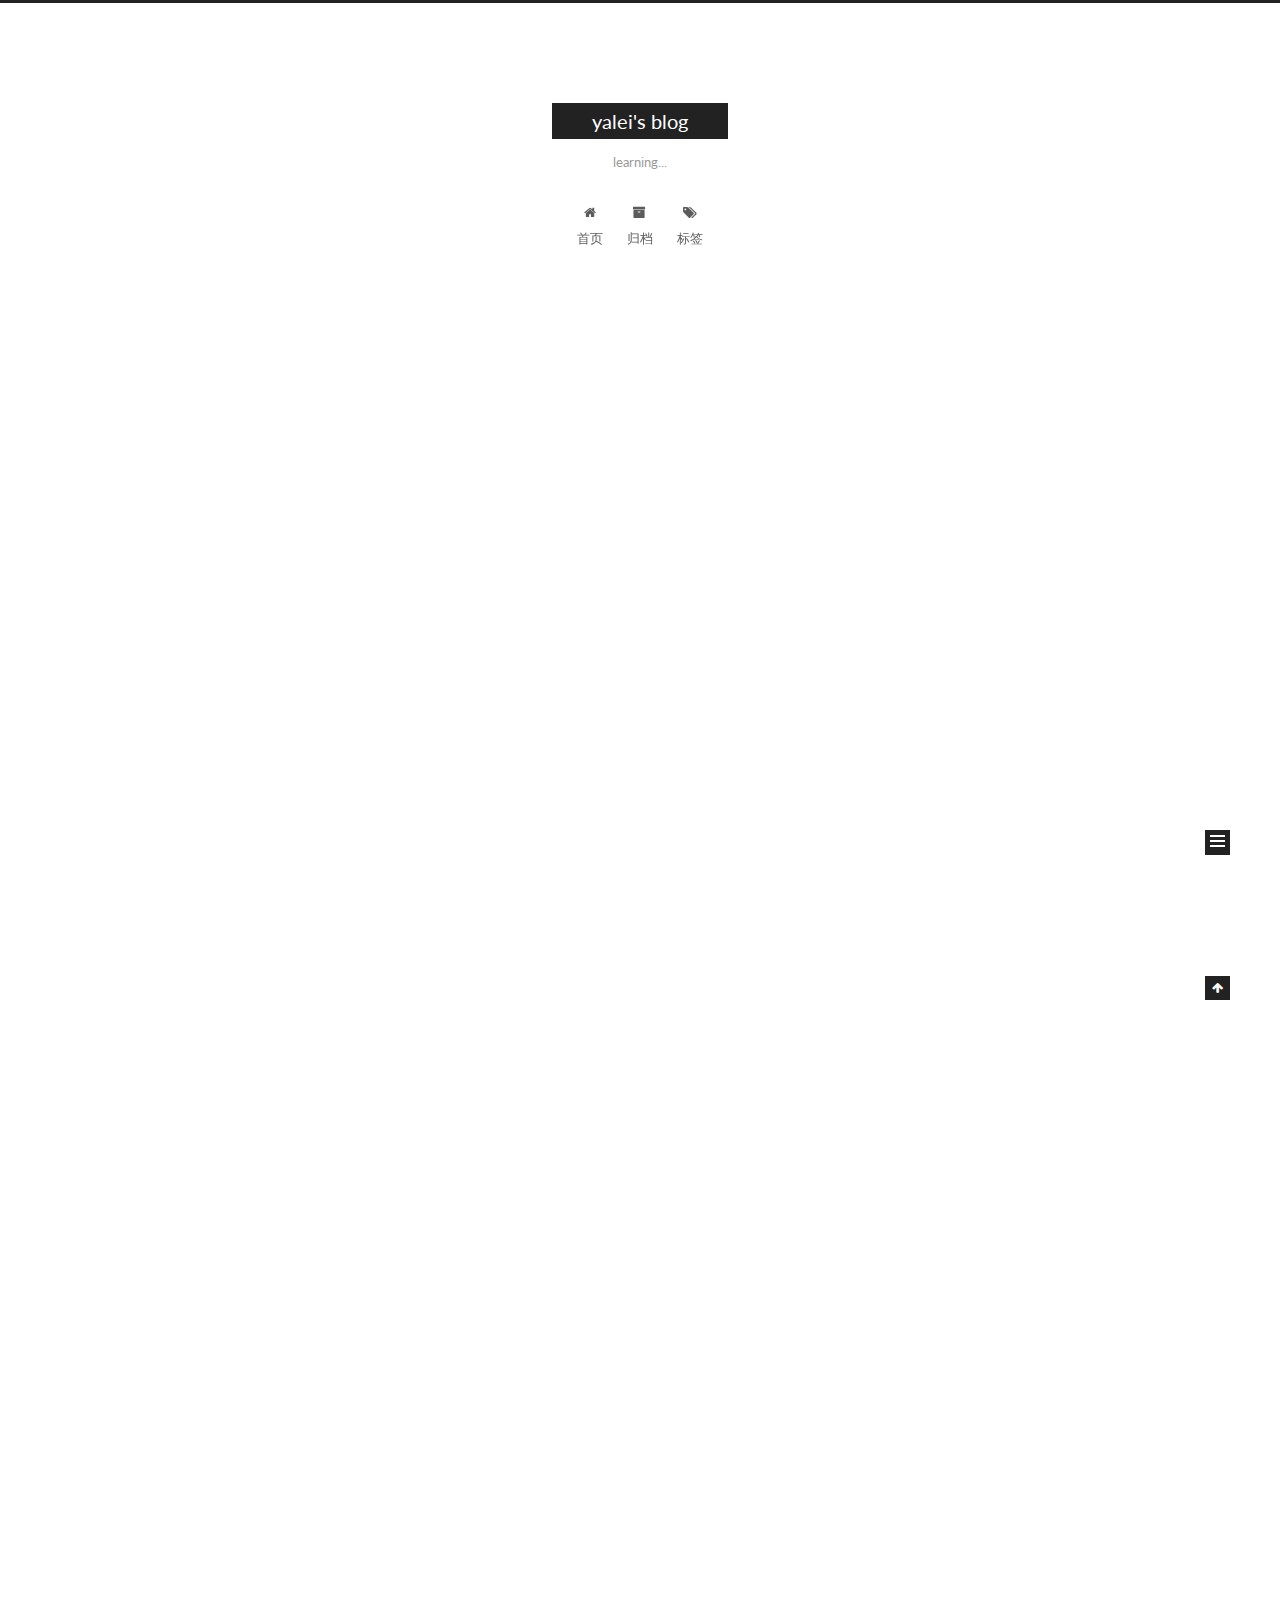
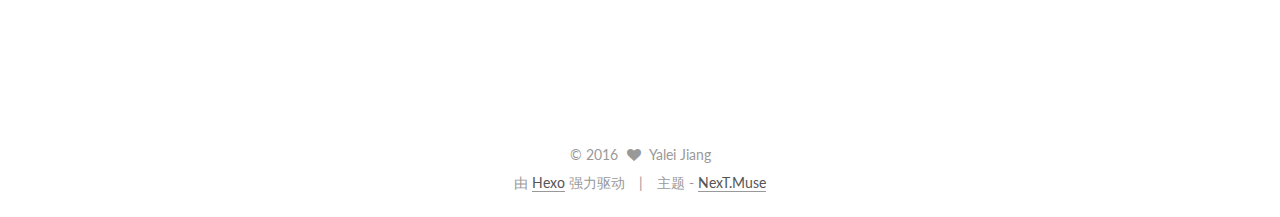
==== commit 9f5c9ee2: "Site updated: 2016-08-18 18:06:51" ====
--- a/index.html
+++ b/index.html
@@ -85,11 +85,11 @@
 
 
 <meta property="og:type" content="website">
-<meta property="og:title" content="Hexo">
+<meta property="og:title" content="yalei's blog">
 <meta property="og:url" content="http://yoursite.com/index.html">
-<meta property="og:site_name" content="Hexo">
+<meta property="og:site_name" content="yalei's blog">
 <meta name="twitter:card" content="summary">
-<meta name="twitter:title" content="Hexo">
+<meta name="twitter:title" content="yalei's blog">
 
 
 
@@ -102,7 +102,7 @@
     motion: true,
     duoshuo: {
       userId: 0,
-      author: 'Author'
+      author: '博主'
     }
   };
 </script>
@@ -112,10 +112,10 @@
 
   <link rel="canonical" href="http://yoursite.com/"/>
 
-  <title> Hexo </title>
+  <title> yalei's blog </title>
 </head>
 
-<body itemscope itemtype="http://schema.org/WebPage" lang="">
+<body itemscope itemtype="http://schema.org/WebPage" lang="zh-Hans">
 
   
 
@@ -145,11 +145,11 @@
   <div class="custom-logo-site-title">
     <a href="/"  class="brand" rel="start">
       <span class="logo-line-before"><i></i></span>
-      <span class="site-title">Hexo</span>
+      <span class="site-title">yalei's blog</span>
       <span class="logo-line-after"><i></i></span>
     </a>
   </div>
-  <p class="site-subtitle"></p>
+  <p class="site-subtitle">learning...</p>
 </div>
 
 <div class="site-nav-toggle">
@@ -172,7 +172,7 @@
             
               <i class="menu-item-icon fa fa-fw fa-home"></i> <br />
             
-            Startseite
+            首页
           </a>
         </li>
       
@@ -182,7 +182,7 @@
             
               <i class="menu-item-icon fa fa-fw fa-archive"></i> <br />
             
-            Archiv
+            归档
           </a>
         </li>
       
@@ -192,7 +192,7 @@
             
               <i class="menu-item-icon fa fa-fw fa-tags"></i> <br />
             
-            Tags
+            标签
           </a>
         </li>
       
@@ -248,7 +248,7 @@
             <span class="post-meta-item-icon">
               <i class="fa fa-calendar-o"></i>
             </span>
-            <span class="post-meta-item-text">Veröffentlicht am</span>
+            <span class="post-meta-item-text">发表于</span>
             <time itemprop="dateCreated" datetime="2016-08-18T17:26:56+08:00" content="2016-08-18">
               2016-08-18
             </time>
@@ -260,7 +260,7 @@
               <span class="post-meta-item-icon">
                 <i class="fa fa-folder-o"></i>
               </span>
-              <span class="post-meta-item-text">in</span>
+              <span class="post-meta-item-text">分类于</span>
               
                 <span itemprop="about" itemscope itemtype="https://schema.org/Thing">
                   <a href="/categories/日志/" itemprop="url" rel="index">
@@ -361,7 +361,7 @@
             <span class="post-meta-item-icon">
               <i class="fa fa-calendar-o"></i>
             </span>
-            <span class="post-meta-item-text">Veröffentlicht am</span>
+            <span class="post-meta-item-text">发表于</span>
             <time itemprop="dateCreated" datetime="2016-08-18T16:56:55+08:00" content="2016-08-18">
               2016-08-18
             </time>
@@ -463,15 +463,15 @@
         <div class="site-author motion-element" itemprop="author" itemscope itemtype="http://schema.org/Person">
           <img class="site-author-image" itemprop="image"
                src="/images/avatar.gif"
-               alt="John Doe" />
-          <p class="site-author-name" itemprop="name">John Doe</p>
+               alt="Yalei Jiang" />
+          <p class="site-author-name" itemprop="name">Yalei Jiang</p>
           <p class="site-description motion-element" itemprop="description"></p>
         </div>
         <nav class="site-state motion-element">
           <div class="site-state-item site-state-posts">
             <a href="/archives">
               <span class="site-state-item-count">2</span>
-              <span class="site-state-item-name">Artikel</span>
+              <span class="site-state-item-name">日志</span>
             </a>
           </div>
 
@@ -479,7 +479,7 @@
             <div class="site-state-item site-state-categories">
               
                 <span class="site-state-item-count">1</span>
-                <span class="site-state-item-name">Kategorien</span>
+                <span class="site-state-item-name">分类</span>
               
             </div>
           
@@ -488,7 +488,7 @@
             <div class="site-state-item site-state-tags">
               <a href="/tags">
                 <span class="site-state-item-count">2</span>
-                <span class="site-state-item-name">Tags</span>
+                <span class="site-state-item-name">标签</span>
               </a>
             </div>
           
@@ -528,15 +528,15 @@
   <span class="with-love">
     <i class="fa fa-heart"></i>
   </span>
-  <span class="author" itemprop="copyrightHolder">John Doe</span>
+  <span class="author" itemprop="copyrightHolder">Yalei Jiang</span>
 </div>
 
 <div class="powered-by">
-  Erstellt mit  <a class="theme-link" href="https://hexo.io">Hexo</a>
+  由 <a class="theme-link" href="https://hexo.io">Hexo</a> 强力驱动
 </div>
 
 <div class="theme-info">
-  Theme -
+  主题 -
   <a class="theme-link" href="https://github.com/iissnan/hexo-theme-next">
     NexT.Muse
   </a>
